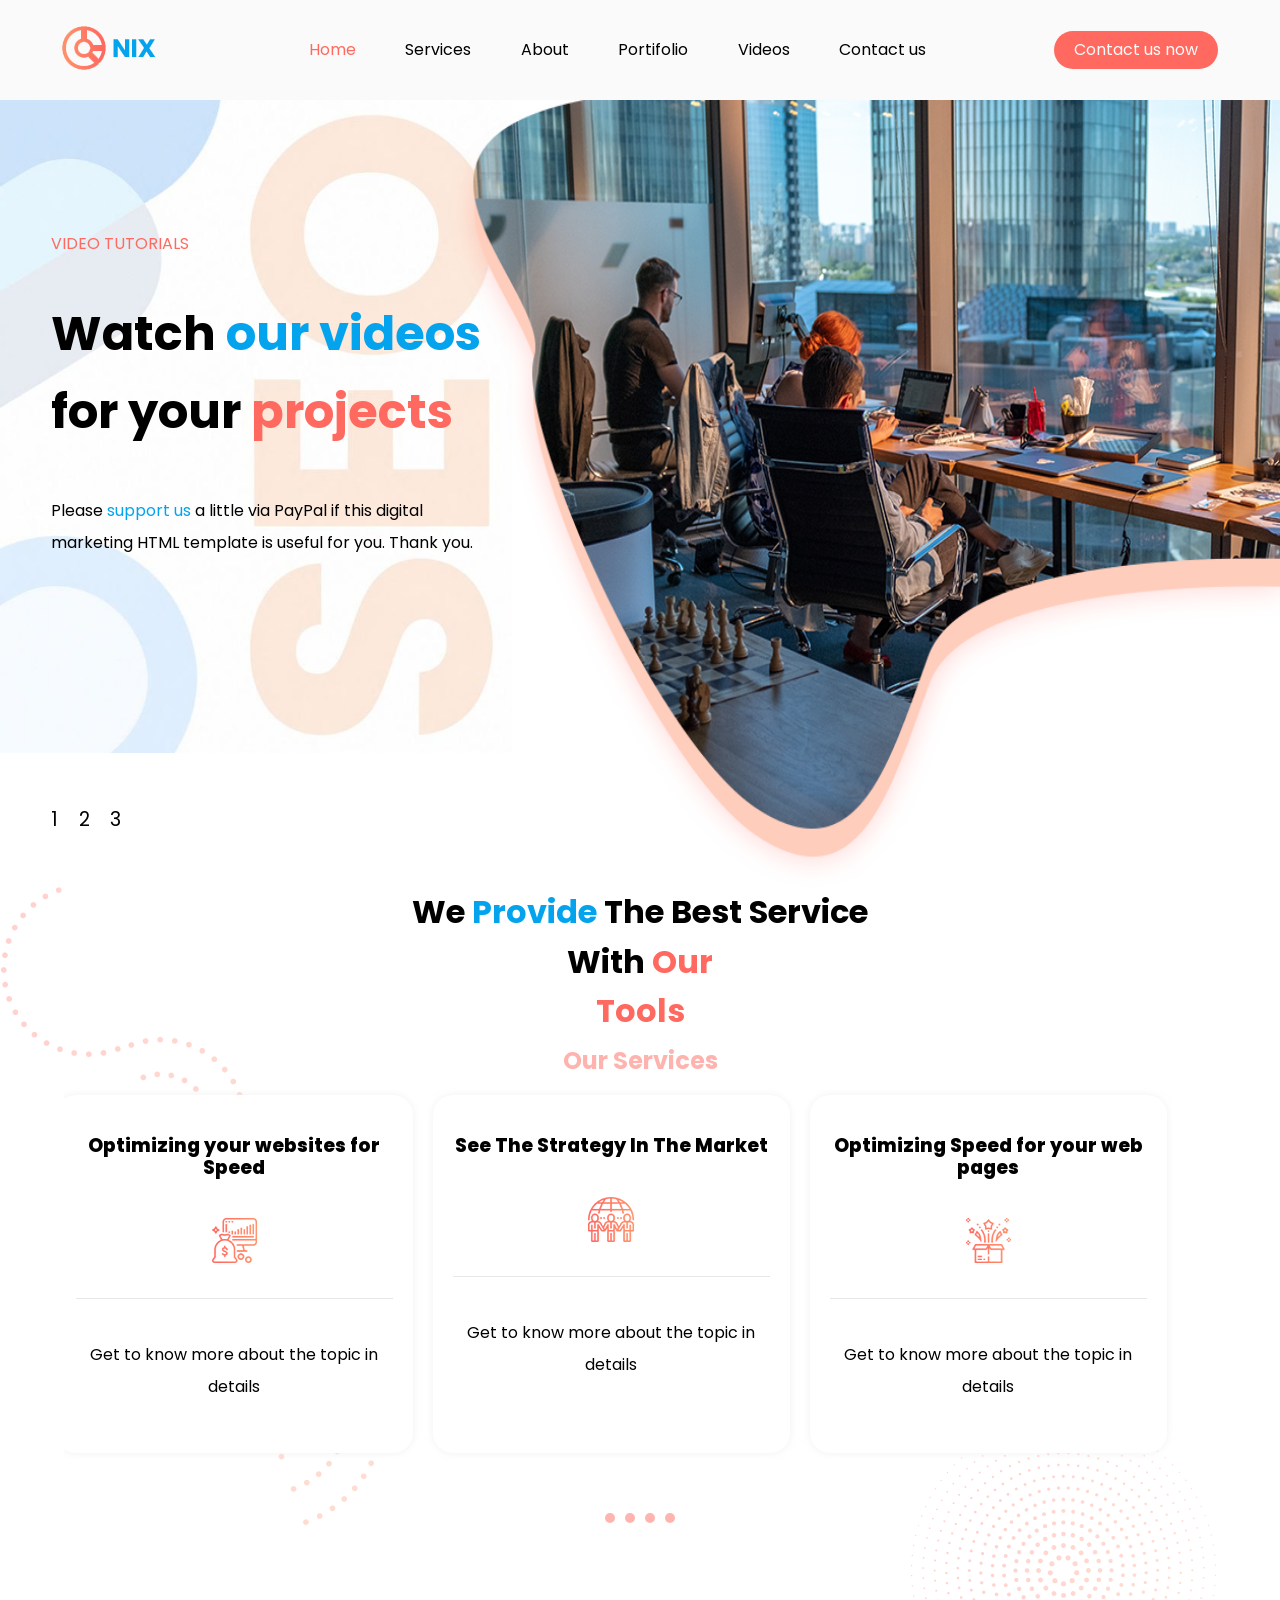
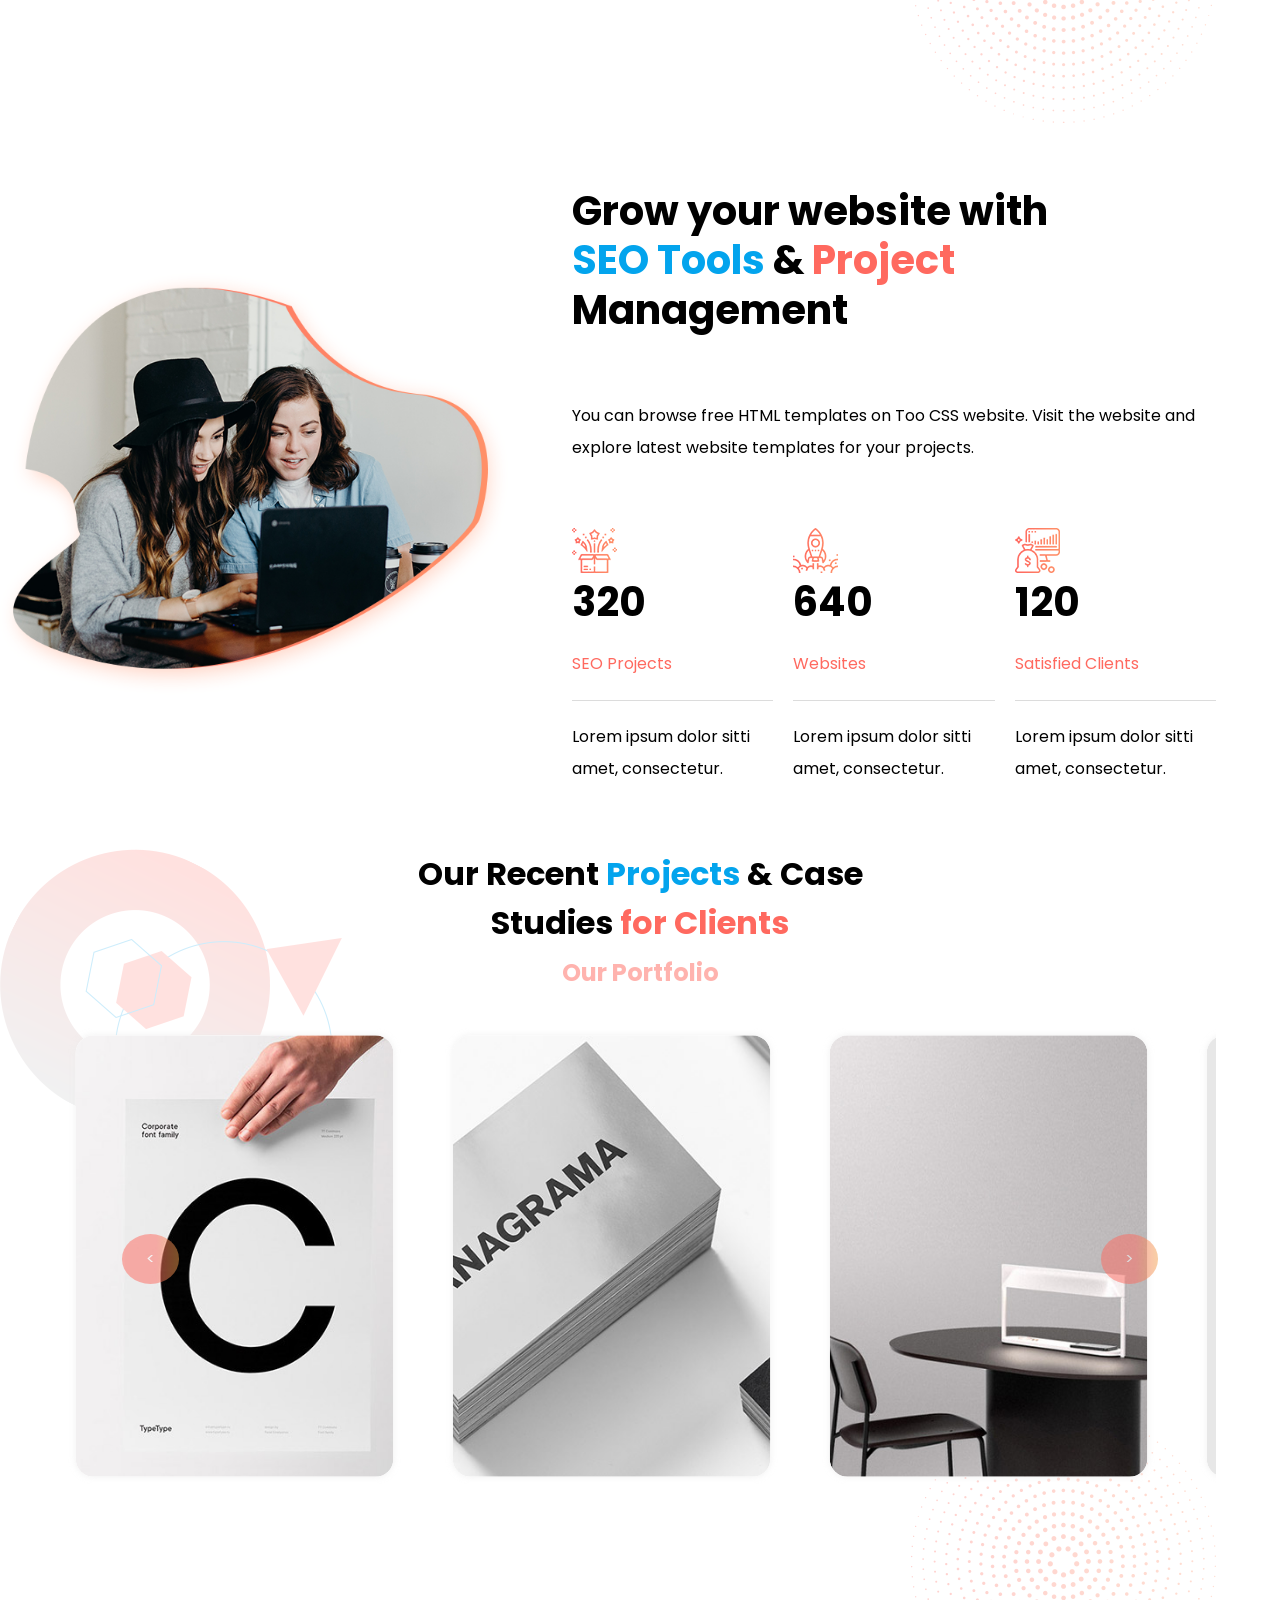
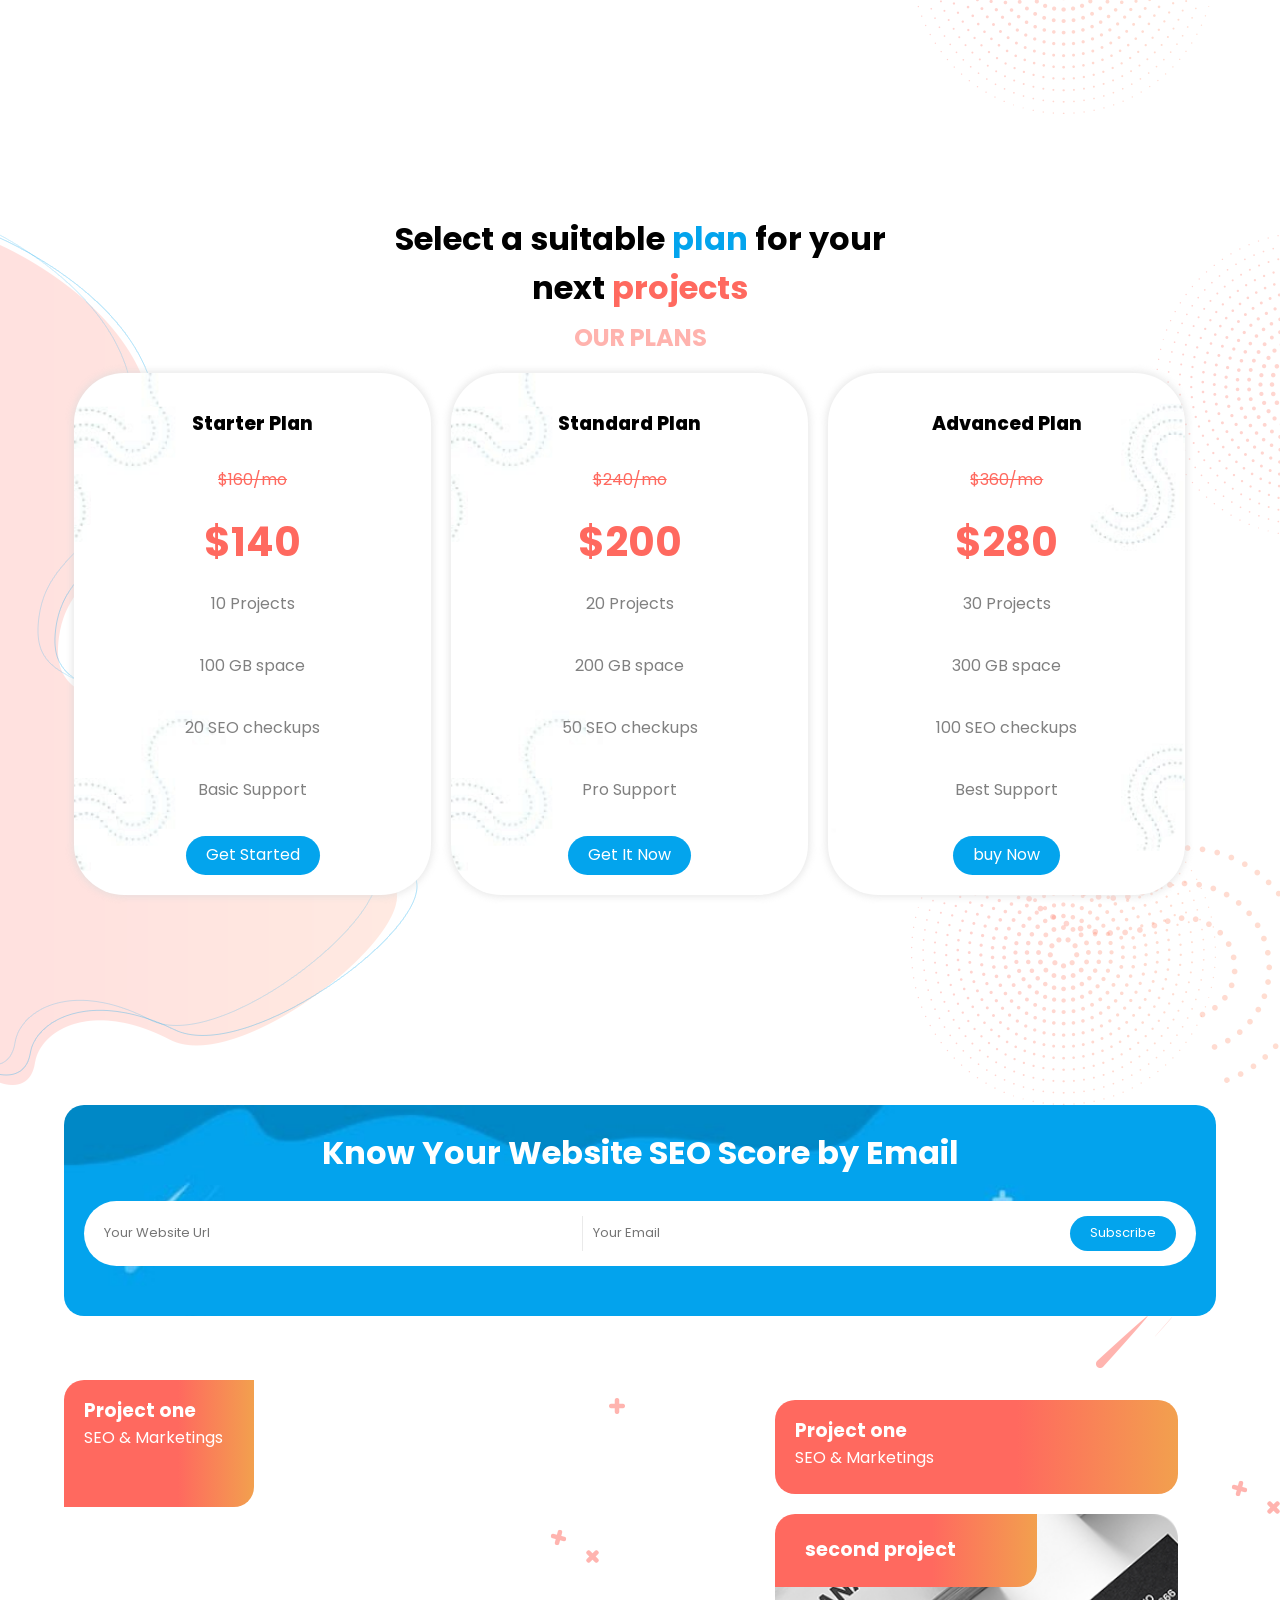
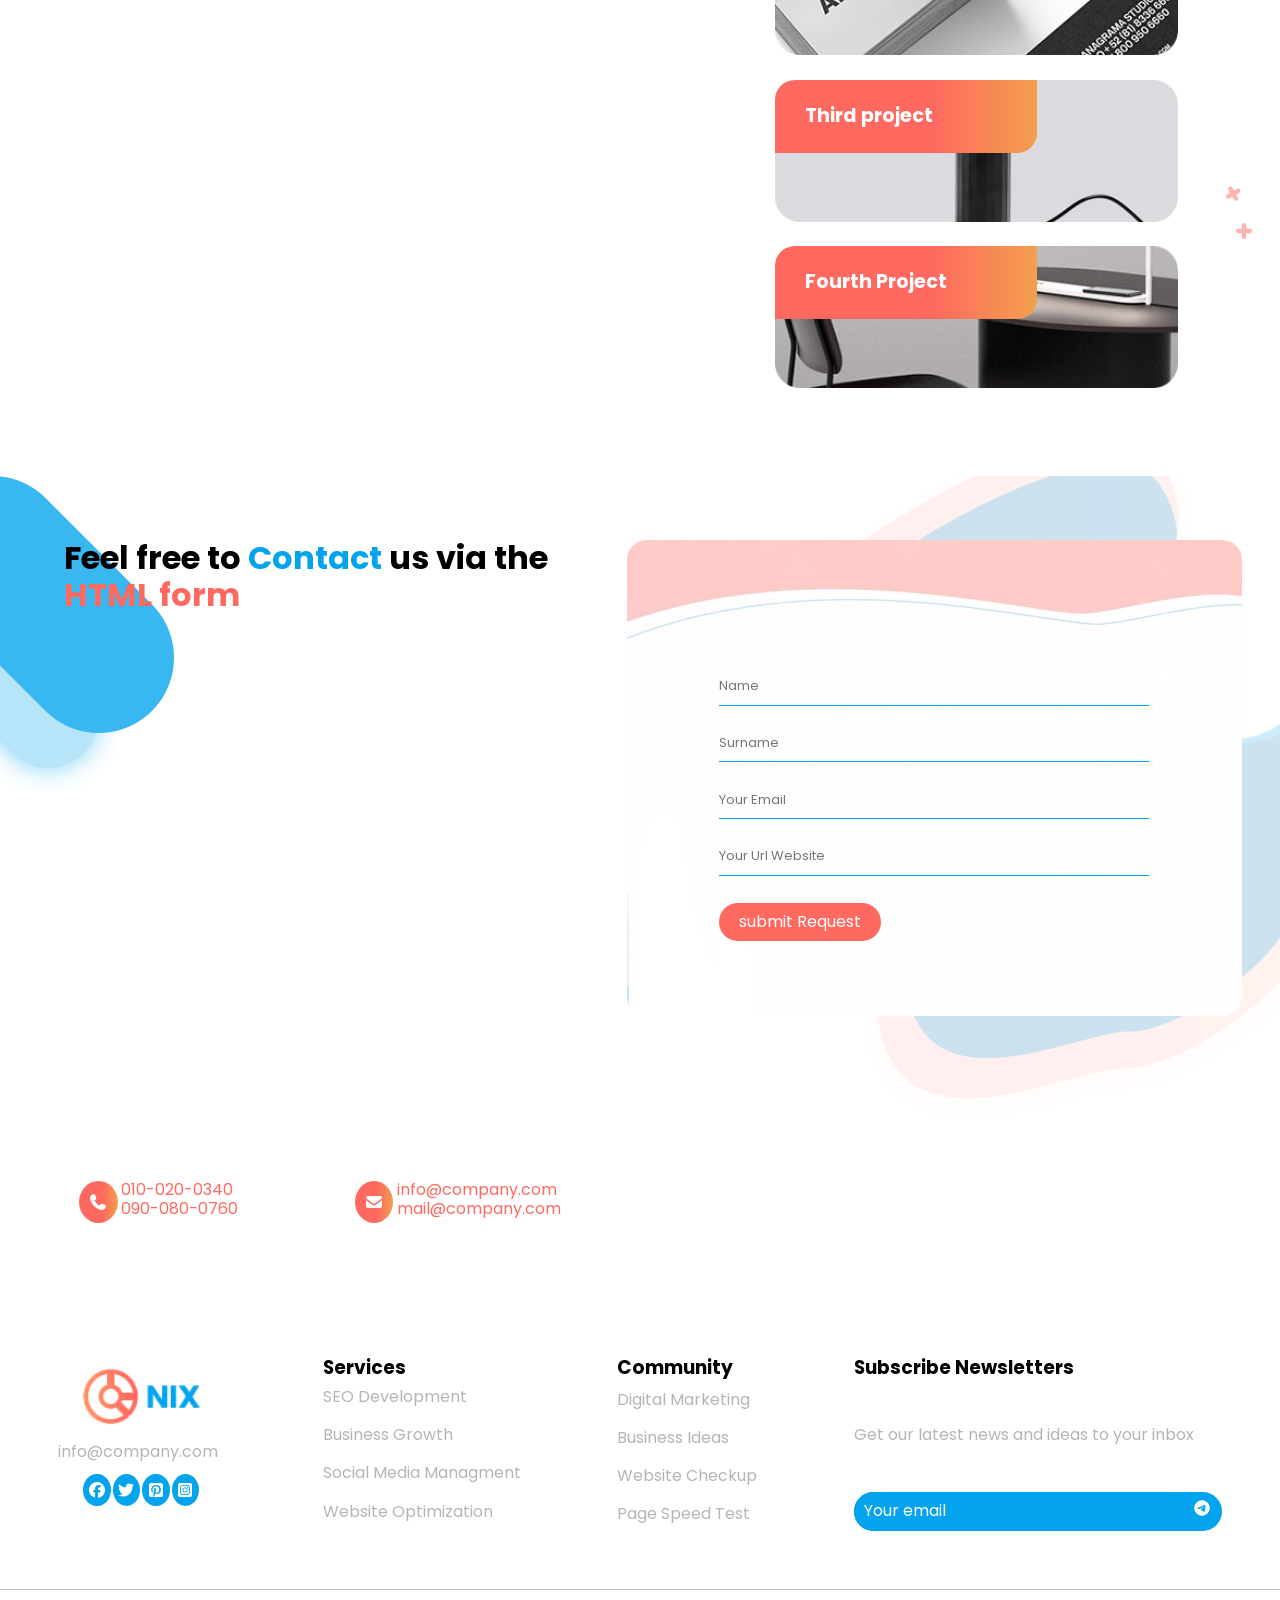
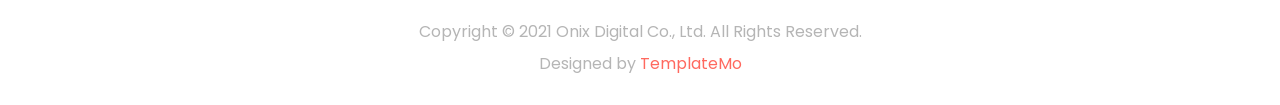
==== index.html @ 2d515f12 "first commit" ====
<!DOCTYPE html>
<html lang="en">

<head>
    <meta charset="UTF-8">
    <meta name="viewport" content="width=device-width, initial-scale=1.0">

    <link href="css/all.min.css" rel="stylesheet">
    <link href="css/normalize.css" rel="stylesheet">

    <link href="https://fonts.googleapis.com/css2?family=Alex+Brush&family=Archivo+Black&family=Cairo:wght@200..1000&family=Jomhuria&family=Open+Sans:ital,wght@0,300..800;1,300..800&family=Work+Sans:ital,wght@0,100..900;1,100..900&display=swap" rel="stylesheet">
    <link rel="preconnect" href="https://fonts.googleapis.com">
    <link rel="preconnect" href="https://fonts.gstatic.com" crossorigin>
    <link href="https://fonts.googleapis.com/css2?family=Poppins:wght@100;200;300;400;500;600;700;800;900&display=swap" rel="stylesheet">
    <link href="css/style.css" rel="stylesheet">
    <title>project NTI 1</title>
</head>

<body>
    <nav>
        <div class="logo"><img src="image/logo.png" alt=""></div>
        <div class="burger"><i class="fa-solid fa-list"></i></div>
        <ul>
            <li><a href="#Home">Home</a></li>
            <li><a href="#Services">Services</a></li>
            <li><a href="#About">About</a></li>
            <li><a href="#Portifolio">Portifolio</a></li>
            <li><a href="#Videos">Videos</a></li>
            <li><a href="#Contact-us">Contact us</a></li>
        </ul>

        <div class="button"><a href="#Contact-us">Contact us now</a></div>
    </nav>
    <HEADER id="Home">
        <div class="grid">
            <div class="slider">
                <div class="bg">
                    <div class="slides">
                        <div class="slide">
                            <p class="coloredmain">WELCOME TO ONIX DIGITAL</p>
                            <h2>
                                Build <span class="coloredsec">your website</span> the best in <span class="coloredmain">SEO?</span>
                            </h2>
                            <p>This is a professional looking HTML Bootstrap 5 website template brought to you by TemplateMo website</p>
                            <div class="flex">
                                <div class="button"> Manage Us now</div>
                                <div class="telus">
                                    <div class="ic"><i class="fa fa-phone" aria-hidden="true"></i></div>010-020-3040
                                </div>
                            </div>

                        </div>
                        <div class="slide">
                            <p class="coloredmain">ONLINE MARKETING
                            </p>
                            <h2>Get the <span class="coloredsec">best ideas</span> for <span class="coloredmain">your
                                    website</span>
                            </h2>
                            <p>You are NOT allowed to redistribute this template ZIP file on any Free CSS collection websites. Contact us for more info. Thank you.</p>
                            <div class="flex">
                                <div class="button"> Our Services</div>
                                <div class="telus">
                                    <div class="ic"><i class="fa fa-phone" aria-hidden="true"></i></div>090-080-0760
                                </div>
                            </div>
                        </div>
                        <div class="slide">
                            <p class="coloredmain">VIDEO TUTORIALS</p>
                            <h2>Watch <span class="coloredsec"> our videos</span> for your <span class="coloredmain">projects</span> </h2>
                            <p>Please <span class="coloredsec">support us</span> a little via PayPal if this digital marketing HTML template is useful for you. Thank you.</p>
                        </div>
                        <div class="flex">
                            <div class="button"> Watch Video</div>
                            <div class="telus">
                                <div class="ic"><i class="fa fa-phone" aria-hidden="true"></i></div>090-080-0760
                            </div>
                        </div>
                    </div>
                </div>
                <div id="one23" class="flex">
                    <p id="first">1</p>
                    <p id="sec">2</p>
                    <p id="third">3</p>
                </div>



            </div>
            <div class="rightlanding"><img src="image/banner-right-image.png" alt=""></div>
        </div>
    </HEADER>
    <section id="Services">
        <div class="text">
            <h2>We <span class="coloredsec">Provide</span> The Best Service With <span class="coloredmain">Our
                    <br>Tools</span></h2>
            <div class="opacity">Our Services</div>
        </div>

        <div class="cards">
            <div class="slider2">
                <div class="card">
                    <h3>Content Ideas for your next project </h3>
                    <div class="imgg"><img src="image/service-icon-01.png" alt=""></div>
                    <p>Feel free to use this template for your business</p>
                </div>
                <div class="card">
                    <h3>Discover the digital marketing trend </h3>
                    <div class="imgg"><img src="image/service-icon-02.png" alt=""></div>
                    <p>Get to know more about the topic in details</p>
                </div>
                <div class="card">
                    <h3>Learn More about our Guidelines </h3>
                    <div class="imgg"><img src="image/service-icon-03.png" alt=""></div>
                    <p>Feel free to use this template for your business</p>
                </div>
                <div class="card">
                    <h3>Develop The Best Strategy for Business </h3>
                    <div class="imgg"><img src="image/service-icon-04.png" alt=""></div>
                    <p>Get to know more about the topic in details</p>
                </div>
                <div class="card">
                    <h3>UI / UX Design and Development </h3>
                    <div class="imgg"><img src="image/service-icon-01.png" alt=""></div>
                    <p>Get to know more about the topic in details</p>
                </div>
                <div class="card">
                    <h3>Discover & Explore our SEO Tips </h3>
                    <div class="imgg"><img src="image/service-icon-02.png" alt=""></div>
                    <p>Feel free to use this template for your business</p>
                </div>
                <div class="card">
                    <h3>Optimizing your websites for Speed </h3>
                    <div class="imgg"><img src="image/service-icon-03.png" alt=""></div>
                    <p>Get to know more about the topic in details</p>
                </div>
                <div class="card">
                    <h3>See The Strategy In The Market </h3>
                    <div class="imgg"><img src="image/service-icon-04.png" alt=""></div>
                    <p>Get to know more about the topic in details</p>
                </div>
                <div class="card">
                    <h3>Optimizing Speed for your web pages </h3>
                    <div class="imgg"><img src="image/service-icon-01.png" alt=""></div>
                    <p>Get to know more about the topic in details</p>
                </div>
            </div>
            <div class="dots">
                <div class="dot"></div>
                <div class="dot"></div>
                <div class="dot"></div>
                <div class="dot"></div>
            </div>
        </div>
    </section>
    <div class="About" id="About">
        <div class="imge"><img src="image/about-left-image.png" alt="notsupported"></div>
        <div class="content">
            <h2>Grow your website with <br>
                <ourspan class="coloredsec">SEO Tools</ourspan> & <span class="coloredmain">Project</span> Management
            </h2>
            <p>You can browse free HTML templates on Too CSS website. Visit the website and explore latest website templates for your projects.</p>
            <div class="flex">
                <div>
                    <img src="image/service-icon-01.png" alt="">
                    <h2>320</h2>
                    <div class="coloredmain">
                        <p>SEO Projects</p>
                    </div>
                    <p>Lorem ipsum dolor sitti amet, consectetur.</p>
                </div>
                <div>
                    <img src="image/service-icon-02.png" alt="">
                    <h2>640
                    </h2>
                    <div class="coloredmain">
                        <p>Websites</p>
                    </div>
                    <p>Lorem ipsum dolor sitti amet, consectetur.</p>
                </div>
                <div>
                    <img src="image/service-icon-03.png" alt="">
                    <h2>120</h2>
                    <div class="coloredmain">
                        <p>Satisfied Clients</p>
                    </div>
                    <p>Lorem ipsum dolor sitti amet, consectetur.</p>
                </div>
            </div>
        </div>
    </div>
    <div class="Portifolio" id="Portifolio">
        <div class="text">
            <h2> Our Recent <span class="coloredsec">Projects</span> & Case Studies <span class="coloredmain"> for
                    Clients</span></h2>
            <div class="opacity">
                Our Portfolio</div>
        </div>
        <div class="cards">
            <div class="slider2">
                <div class="card"><img src="image/portfolio-01.jpg" alt="">
                    <div class="hidden">
                        <h3>First Project</h3>
                        <p>Plot Pistining</p>

                    </div>
                </div>
                <div class="card"><img src="image/portfolio-02.jpg" alt="">
                    <div class="hidden">
                        <h3> Second Project</h3>
                        <p>SEO & Marketing</p>
                    </div>
                </div>
                <div class="card"><img src="image/portfolio-03.jpg" alt="">
                    <div class="hidden">
                        <h3> Third Project </h3>
                        <p>Space Dynamic SEO</p>
                    </div>
                </div>
                <div class="card"><img src="image/portfolio-04.jpg" alt="">
                    <div class="hidden">
                        <h3>Fourth Project </h3>
                        <P>Website Marketing</P>
                    </div>
                </div>
                <div class="card"><img src="image/portfolio-01.jpg" alt="">
                    <div class="hidden">
                        <h3> Fifth Project</h3>
                        <p>Digital Assests</p>
                    </div>
                </div>
                <div class="card"><img src="image/portfolio-02.jpg" alt="">
                    <div class="hidden">
                        <h3> 6th Project</h3>
                        <p>SEO & Marketing</p>
                    </div>
                </div>
                <div class="card"><img src="image/portfolio-03.jpg" alt="">
                    <div class="hidden">
                        <h3>7th Project</h3>
                        <p>SEO & Marketings</p>
                    </div>
                </div>
                <div class="card"><img src="image/portfolio-04.jpg" alt="">
                    <div class="hidden">
                        <h3>8th Project</h3>
                        <p>SEO & Marketings</p>
                    </div>
                </div>
                <div class="card"><img src="image/portfolio-01.jpg" alt="">
                    <div class="hidden">
                        <h3>9th Project</h3>
                        <p>SEO & Marketings</p>
                    </div>
                </div>
                <div class="card"><img src="image/portfolio-02.jpg" alt="">
                    <div class="hidden">
                        <h3> Project Ten</h3>
                        <p>SEO & Marketings</p>
                    </div>
                </div>
                <div class="card"><img src="image/portfolio-03.jpg" alt="">
                    <div class="hidden">
                        <h3> Project Eleven</h3>
                        <p>SEO & Marketings</p>
                    </div>
                </div>
                <div class="card"><img src="image/portfolio-04.jpg" alt="">
                    <div class="hidden">
                        <h3>12th Project</h3>
                        <p>SEO & Marketings</p>
                    </div>
                </div>
            </div>
            <div class="arrowl">&gt;</div>
            <div class="arrowr">&lt;</div>
        </div>
        <div class="dots">
            <div class="dot"></div>
            <div class="dot"></div>
            <div class="dot"></div>
            <div class="dot"></div>
        </div>
    </div>
    <div class="table">
        <div class="text">
            <h2>Select a suitable <span class="coloredsec">plan</span> for your next <span class="coloredmain">projects</span> </h2>
            <div class="opacity">OUR PLANS</div>
        </div>
        <div class="cards">
            <div class="card" id="card1">
                <h3>Starter Plan</h3>
                <div class="price">
                    <p class="coloredmain ">$160/mo</p>
                </div>
                <div class="newp">
                    <p class="coloredmain">$140</p>
                </div>
                <p>10 Projects </p>
                <p> 100 GB space</p>
                <p>20 SEO checkups</p>
                <p>Basic Support</p>
                <div class="button ">Get Started</div>
            </div>
            <div class="card" id="card2">
                <h3>Standard Plan</h3>
                <div class="price ">
                    <p class="coloredmain">$240/mo</p>
                </div>
                <div class="newp" class="coloredmain">
                    <p class="coloredmain">$200</p>
                </div>
                <p>20 Projects </p>
                <p>200 GB space </p>
                <p> 50 SEO checkups</p>
                <p>Pro Support</p>
                <div class="button"> Get It Now</div>
            </div>
            <div class="card" id="C3">
                <h3>Advanced Plan</h3>
                <div class="price">
                    <p class="coloredmain">$360/mo</p>
                </div>
                <div class="newp">
                    <p class="coloredmain">$280</p>
                </div>
                <p>30 Projects</p>
                <p>300 GB space</p>
                <p>100 SEO checkups</p>
                <p>Best Support</p>
                <div class=" button ">
                    buy Now
                </div>
            </div>
        </div>

    </div>
    <div class="emailsec">
        <h2>Know Your Website SEO Score by Email</h2>
        <div class="inputs">
            <input type="url" placeholder="Your Website Url"> <input type="email" placeholder="Your Email"><input class="button" type="submit" value="Subscribe">
        </div>

    </div>

    <div id="Videos">
        <div class="iframecont"> <iframe src="https://www.youtube.com/embed/BTICpPmf1yA" title="YouTube video player" frameborder="0" allow="accelerometer; autoplay; clipboard-write; encrypted-media; gyroscope; picture-in-picture; web-share" allowfullscreen>
            </iframe>
            <div class="hidden">
                <h3> Project one</h3>
                <p>SEO & Marketings</p>
            </div>
        </div>
        <div>
            <div class="project">
                <div class="hidden2">
                    <h3> Project one</h3>
                    <p>SEO & Marketings</p>
                </div>
            </div>
            <div class="project"><img src="image/video-thumb-02.png" alt=""></div>
            <div class="project"><img src="image/video-thumb-03.png" alt=""></div>
            <div class="project"><img src="image/video-thumb-04.png" alt=""></div>

        </div>
    </div>
    <div id="Contact-us">


        <div class="grid">
            <div class="map">
                <h2>Feel free to <span class="coloredsec">Contact</span> us via the <span class="coloredmain">HTML
                        form</span></h2><iframe src="https://www.google.com/maps/embed?pb=!1m18!..." style="border:0;" allowfullscreen="" loading="lazy" referrerpolicy="no-referrer-when-downgrade">
                </iframe>

            </div>
            <form action="index.html" method="post">
                <div><input type="text" placeholder="Name" name="Name" required></div>
                <div><input type="text" placeholder="Surname" name="SurName" required></div>
                <div><input type="email" placeholder="Your Email" name="email" required></div>
                <div><input type="url" placeholder="Your Url Website" name="urlweb" required></div>
                <div class="button">submit Request</div>
            </form>
        </div>
        <div class="info">

            <div>

                <div class="ic"><i class="fa fa-phone" aria-hidden="true"></i>
                </div> 010-020-0340 <br> 090-080-0760
            </div>
            <div>
                <div class="ic"><i class="fa-solid fa-envelope"></i></i>
                </div> info@company.com <br> mail@company.com

            </div>

        </div>
    </div>
    <footer>
        <div class="flex">
            <div>
                <img src="image/logo.png" alt="">
                <p>info@company.com</p>
                <div class="flex icon">
                    <i class="fa-brands fa-facebook icb"></i>
                    <i class="fa-brands fa-twitter icb"></i><i class="fa-brands fa-square-pinterest icb"></i>
                    <i class="fa-brands fa-square-instagram icb "></i></div>
            </div>
            <div>
                <h3>Services</h3>
                <a href="#">SEO Development  </a>
                <a href="#">Business Growth</a>
                <a href="#">Social Media Managment</a>
                <a href="#">Website Optimization</a>
            </div>
            <div>
                <h3>
                    Community
                </h3> <a href="#">Digital Marketing </a>
                <a href="#">Business Ideas</a>
                <a href="#">Website Checkup</a>
                <a href="#">Page Speed Test</a>
            </div>
            <div>
                <h3>Subscribe Newsletters
                </h3> <a href="#"> Get our latest news and ideas to your inbox  </a>
                <form action=""><input type="email" name="email" placeholder="Your email"> <i class="fa-brands fa-telegram icb"></i></form>
            </div>
        </div>
        <div class="copyrights">
            <p>Copyright © 2021 Onix Digital Co., Ltd. All Rights Reserved. <br> Designed by <span class="coloredmain">TemplateMo</span> </p>
        </div>
    </footer>
</body>

</html>
---- css/style.css ----
* {
     box-sizing: border-box;
     padding: 0;
     margin: 0;
 }
 
 body {
     list-style-type: none;
     font-family: "Poppins", sans-serif
 }
 
 a {
     text-decoration: none;
 }
 
 p {
     line-height: 2rem;
 }
 
 :root {
     --main-color: #FF695F;
     --seccolor: #03A4ED;
 }
 
 nav {
     position: sticky;
     top: 0;
     justify-content: space-around;
     padding: 10px;
     height: 100px;
     background-color: #FAFAFA;
     z-index: 1000;
 }
 
 nav ul {
     justify-content: space-between;
     width: 49%;
     list-style: none;
     margin: 0 2% 0 4%;
 }
 
 nav ul,
 nav {
     display: flex;
     align-items: center;
 }
 
 nav ul li a {
     color: black;
     transition-duration: .3s;
 }
 
 nav ul li:first-child a {
     color: var(--main-color);
 }
 
 nav ul li a:hover {
     color: var(--main-color);
 }
 
 .button {
     color: white;
     border-radius: 23px;
     padding: 10px 20px;
     background-color: var(--main-color);
     transition-duration: .4s;
 }
 
 nav .button a {
     color: #FAFAFA;
 }
 
 nav .button:hover {
     background-color: var(--seccolor);
 }
 
 nav .burger {
     display: none;
 }
 /* end of nav */
 /* starting of head */
 
 header .flex,
 .slide .telus,
 .ic {
     display: flex;
     justify-content: space-between;
 }
 
 header .grid {
     display: grid;
     grid-template-columns: 35% 65%;
 }
 
 .slide .telus,
 .ic {
     align-items: center;
 }
 
 header .grid .rightlanding img {
     left: 0;
     width: 100%;
     height: 100%;
 }
 
 .coloredmain {
     color: var(--main-color);
 }
 
 .coloredsec {
     color: var(--seccolor);
 }
 
 .slider {
     overflow: hidden;
     width: 40vw;
 }
 
 .slider .bg {
     background-image: url("../image/photo_2026-07-16_01-06-18.jpg");
     background-size: cover;
     background-position: center;
 }
 
 .slider .slides {
     animation: slider-right 10s linear 1s infinite forwards;
     display: flex;
 }
 
 .slider .slide {
     min-width: 40vw;
     padding: 25% 5% 0% 10%;
 }
 
 .slider .slide p {
     margin-bottom: 8%;
 }
 
 .slider .slide h2 {
     font-size: 3.0rem;
     line-height: 4.9rem;
     margin-bottom: 10%;
 }
 
 .slider .slide .button {
     background-color: var(--seccolor);
     padding: 15px 17px;
 }
 
 .slider .slide .button:hover {
     background-color: var(--main-color);
     cursor: pointer;
 }
 
 .ic {
     border-radius: 50%;
     background: linear-gradient( to right, var(--main-color)60%, rgb(242, 160, 78));
     margin-right: 2%;
     width: 42px;
     height: 42px;
     color: white;
     justify-content: center;
 }
 
 .slide .telus {
     white-space: nowrap;
     color: var(--main-color);
 }
 
 .slide .telus:hover {
     cursor: pointer;
 }
 
 @keyframes slider-right {
     0%,
     30% {
         transform: translateX(0vw);
     }
     31%,
     70% {
         transform: translateX(-40vw);
     }
     71%,
     100% {
         transform: translateX(-80vw);
     }
 }
 
 .slider #one23 {
     justify-content: start;
     margin: 10%;
 }
 
 .slider #one23 p {
     margin-right: 5%;
     animation: one 10s linear 0s infinite forwards;
     font-size: larger;
 }
 
 .slider #one23 #sec {
     animation: sec 10s linear 0s infinite forwards;
 }
 
 .slider #one23 #third {
     margin-right: 5%;
     animation: third 10s linear 0s infinite forwards;
 }
 
 @keyframes one {
     0%,
     30% {
         text-decoration: var(--main-color) solid 1px underline;
         color: var(--main-color);
     }
     31% {
         text-decoration: none;
         color: black;
     }
 }
 
 @keyframes sec {
     32%,
     69% {
         text-decoration: var(--main-color) solid 1px underline;
         color: var(--main-color);
     }
     70% {
         text-decoration: none;
         color: black;
     }
 }
 
 @keyframes third {
     71%,
     99% {
         text-decoration: var(--main-color) solid 1px underline;
         color: var(--main-color);
     }
     100% {
         text-decoration: none;
         color: black;
     }
 }
 /* start of section */
 
 section,
 .Portifolio,
 .table {
     display: flex;
     align-items: center;
     flex-direction: column;
     z-index: -1;
     text-align: center;
 }
 
 section {
     background-position: 0 0;
     background-repeat: no-repeat;
     background-image: url("../image/services-left-dec.png");
 }
 /* in all sections text (h) */
 
 .text {
     width: 40%;
     line-height: 3.1rem;
     text-align: center;
 }
 
 h2 {
     font-size: 2rem;
 }
 
 .opacity {
     opacity: .5;
     color: var(--main-color);
     font-size: x-large;
     font-weight: bold;
 }
 
 .cards {
     width: 90%;
     overflow-x: hidden;
     padding-bottom: 200px;
     background-image: url("../image/services-right-dec.png");
     background-position: 100% 100%;
     background-repeat: no-repeat;
 }
 
 .cards .slider2 {
     animation: slider2-right 20s linear 1s infinite forwards;
     display: flex;
 }
 
 @keyframes slider2-right {
     0%,
     10% {
         transform: translateX(-33%);
     }
     12%,
     30% {
         transform: translateX(-66%);
     }
     31%,
     50% {
         transform: translateX(-99%);
     }
     53%,
     70% {
         transform: translateX(-132%);
     }
     73%,
     80% {
         transform: translateX(-165%);
     }
     83%,
     100% {
         transform: translateX(-198%);
     }
 }
 
 .cards .card {
     padding: 20px;
     margin: 10px;
     text-align: center;
     box-shadow: 0 0 7px .3px rgba(236, 236, 236, 0.692);
     min-width: 31%;
     border-radius: 20px;
     background-color: #ffffff;
 }
 
 .cards .card h3 {
     margin: 20px 0;
     font-weight: 800;
 }
 
 .cards .card .imgg {
     margin: 40px 0;
     border-bottom: 1px solid rgba(220, 220, 220, 0.692);
     padding-bottom: 30px;
 }
 
 .cards .card p {
     margin: 30px 0;
 }
 
 .cards .dots .dot {
     width: 10px;
     height: 10px;
     border-radius: 50%;
     background-color: var(--main-color);
     margin: 0 5px;
     opacity: .5;
 }
 
 .cards .dots {
     display: flex;
     justify-content: center;
     margin-top: 50px;
 }
 /* start of About */
 
 .About {
     display: flex;
     align-items: center;
 }
 
 .About .imge img {
     width: 100%;
 }
 
 .About .content {
     width: 75%;
     padding: 5%;
 }
 
 .About .content h2 {
     line-height: 3.1rem;
     margin-bottom: 10%;
     font-size: 2.5rem;
 }
 
 .About .flex {
     display: flex;
     margin-top: 10%;
     justify-content: space-between;
     gap: 20px;
 }
 
 .About h2+.coloredmain {
     border-bottom: 1px gainsboro solid;
     margin-bottom: 10%;
     padding-bottom: 10%;
 }
 /* starting of Portrifolio */
 
 .Portifolio {
     background: url("../image/portfolio-left-dec\ \(1\).png");
     background-position: top left;
     background-repeat: no-repeat;
 }
 
 .Portifolio img {
     border-radius: inherit;
     height: 100%;
     width: 100%;
 }
 
 .Portifolio .card {
     position: relative;
     padding: 0;
     transform: scale(.89);
     overflow: hidden;
 }
 
 .Portifolio .card .hidden {
     background: linear-gradient( to right, var(--main-color)60%, rgb(242, 160, 78));
     width: 80%;
     height: 40%;
     color: white;
     position: absolute;
     align-content: end;
     left: 10%;
     bottom: -50%;
     border-radius: 20px 0 20px 0;
     transition-duration: .5s;
 }
 
 .Portifolio .card:hover .hidden {
     bottom: 5%;
     cursor: pointer;
 }
 
 .Portifolio .cards {
     margin-bottom: 100px;
     position: relative;
     min-height: 500px;
 }
 
 .Portifolio .cards .arrowl,
 .Portifolio .cards .arrowr {
     width: 5%;
     height: 7%;
     position: absolute;
     top: 33%;
     border-radius: 50%;
     background: linear-gradient( to right, var(--main-color)60%, rgb(242, 160, 78));
     color: #ffffff;
     z-index: 10;
     align-content: center;
     opacity: .5;
     transition-duration: .4s;
 }
 
 .Portifolio .cards .arrowl {
     right: 5%;
 }
 
 .Portifolio .cards .arrowr {
     left: 5%;
 }
 
 .Portifolio .cards .arrowr:hover,
 .Portifolio .cards .arrowl:hover {
     opacity: 1;
     cursor: pointer;
 }
 /* end of portifolio */
 /* start of table */
 
 .table {
     background-image: url("../image/tables-left-dec\ \(2\).png"), url("../image/tables-right-dec.png");
     background-position: left, right;
     background-repeat: no-repeat;
 }
 
 .table .cards {
     display: flex;
 }
 
 .table .cards .card {
     border-radius: 50px;
     box-shadow: 0 0 7px 2px rgba(220, 220, 220, 0.622);
 }
 
 .table .cards #card1,
 .table .cards #card2 {
     background-image: url("../image/cardbg2.jpg");
     background-repeat: no-repeat;
     background-size: cover;
 }
 
 #C3 {
     background-image: url("../image/cardbg.jpg");
     background-size: 100%;
     background-repeat: no-repeat;
 }
 
 .table .price {
     text-decoration: line-through 1px solid var(--main-color);
 }
 
 .table .newp {
     font-size: 2.5rem;
     font-weight: bolder;
 }
 
 .table .cards .card>p {
     color: gray;
 }
 
 .table .cards .button {
     background-color: var(--seccolor);
     width: fit-content;
     margin: auto;
 }
 
 .table .cards .button:hover {
     background-color: var(--main-color);
     cursor: pointer;
 }
 /* end of email sec */
 /* starting of emailsec */
 
 .emailsec {
     background-image: url("../image/emailsecbg.jpg");
     background-size: cover;
     background-repeat: no-repeat;
     width: 90%;
     margin: auto;
     text-align: center;
     color: white;
     border-radius: 20px;
     padding: 20px;
 }
 
 .emailsec h2 {
     margin: 10PX 0;
 }
 
 .emailsec .inputs {
     margin: 30px 0;
     background-color: white;
     border-radius: 40px;
     display: flex;
     justify-content: space-between;
     padding: 15px 20px;
     font-size: small;
 }
 
 .emailsec .inputs input:first-child,
 .emailsec .inputs input:nth-child(2) {
     outline: none;
     border: none;
     background-color: transparent;
 }
 
 .emailsec .inputs input:nth-child(2) {
     border-left: 1px rgba(220, 220, 220, 0.589) solid;
     padding-left: 10px;
 }
 
 .emailsec .inputs .button {
     background-color: var(--seccolor);
     outline: none;
     border: none;
 }
 
 .emailsec .inputs .button:hover {
     background-color: var(--main-color);
     cursor: pointer;
 }
 /* start of video */
 
 #Videos {
     display: grid;
     grid-template-columns: 55% 35%;
     column-gap: 5%;
     padding: 5%;
     background-image: url("../image/videos-right-dec.png");
     background-repeat: no-repeat;
     background-position: right top;
 }
 
 #Videos .iframecont {
     position: relative;
 }
 
 #Videos .hidden {
     min-width: fit-content;
 }
 
 #Videos .hidden,
 .hidden2 {
     background: linear-gradient( to right, var(--main-color)60%, rgb(242, 160, 78));
     color: white;
     padding: 20px;
     border-radius: 20px;
     white-space: nowrap;
 }
 
 #Videos img {
     width: 100%;
 }
 
 #Videos .project {
     width: 100%;
     margin: 20px;
     position: relative;
 }
 
 #Videos .project:not(:first-child)::after {
     position: absolute;
     left: 0%;
     top: 0%;
     width: 50%;
     height: 50%;
     border-radius: 20px 0 20px 0;
     background: linear-gradient( to right, var(--main-color)60%, rgb(242, 160, 78));
     color: white;
     padding: 0 30px;
     content: "second project";
     white-space: nowrap;
     font-size: 1.5vw;
     font-weight: bold;
     align-content: center;
 }
 
 #Videos .project:nth-child(3)::after {
     content: "Third project";
 }
 
 #Videos .project:last-child::after {
     content: "Fourth Project";
 }
 
 #Videos .hidden {
     position: absolute;
     left: 0%;
     top: 0%;
     width: 30%;
     height: 20%;
     border-radius: 20px 0 20px 0;
 }
 
 #Videos iframe {
     border-radius: 20px 0 20px 0;
     width: 100%;
     height: 100%;
 }
 
 #Videos iframe+div {
     display: flex;
     flex-direction: column;
 }
 /* starting of contact-us */
 
 #Contact-us {
     background-image: url(../image/contact-left-dec.png), url(../image/contact-dec.png);
     background-repeat: no-repeat;
     background-position: left top, bottom right;
     background-repeat: no-repeat;
     margin-bottom: 15%;
     grid-template-rows: 90% 20%;
     row-gap: 100px;
     display: grid;
 }
 
 #Contact-us h2 {
     margin-bottom: 10%;
 }
 
 #Contact-us .grid {
     display: grid;
     grid-template-columns: 55% 60%;
     width: 90%;
     padding: 5%;
     height: fit-content;
 }
 
 #Contact-us .grid iframe {
     border-radius: 20px;
     height: 100%;
     width: 100%;
 }
 
 #Contact-us .grid form {
     border-radius: 20px;
     background-color: white;
     display: flex;
     justify-content: space-around;
     flex-direction: column;
     padding: 20% 15% 10%;
     background-image: url("../image/bgform.jpg");
     background-repeat: no-repeat;
     background-size: cover;
     height: 140%;
 }
 
 #Contact-us .grid form input {
     outline: none;
     border: none;
     background-color: transparent;
     font-size: small;
 }
 
 #Contact-us .grid form div:not(:last-child) {
     border-bottom: var(--seccolor) 1px solid;
     padding-bottom: 10px;
 }
 
 #Contact-us .grid form .button {
     width: fit-content;
 }
 
 footer .flex {
     display: flex;
     justify-content: space-between;
     color: var(--main-color);
     white-space: nowrap;
     margin-top: 20px;
 }
 
 #Contact-us .info {
     justify-content: start;
     display: flex;
     justify-content: space-around;
     color: var(--main-color);
     white-space: nowrap;
     width: 50%;
     padding: 20px;
 }
 
 #Contact-us .info>div,
 footer .flex {
     display: flex;
     margin: 0 20px;
 }
 /* starting of footer */
 
 footer img {
     transform: scale(.7);
 }
 
 footer h3 {
     color: black;
 }
 
 footer a {
     margin: 5% 0;
 }
 
 footer a:visited,
 footer a,
 footer .copyrights,
 footer p {
     color: #B5B5B5;
 }
 
 footer .flex>div {
     display: flex;
     flex-direction: column;
     justify-content: space-between;
 }
 
 footer .flex {
     margin-bottom: 20px;
     padding: 3%;
 }
 
 footer .copyrights {
     border-top: rgb(188, 188, 188) 1px solid;
     display: flex;
     align-items: center;
     justify-content: center;
     text-align: center;
     padding: 2% 0;
 }
 
 footer .icb {
     background-color: var(--seccolor);
     border-radius: 50%;
     margin-right: 2%;
     width: 32px;
     height: 32px;
     color: white;
     justify-content: center;
     align-items: center;
     display: flex;
     transition-duration: .4s;
 }
 
 footer .icb:hover {
     background-color: var(--main-color);
     cursor: pointer;
 }
 
 footer input {
     background-color: var(--seccolor);
     border-radius: 20px;
     outline: none;
     border: none;
     padding: 10px;
     caret-color: #FAFAFA;
 }
 
 footer form {
     background-color: var(--seccolor);
     border-radius: 20px;
     display: flex;
     justify-content: space-between;
 }
 
 footer input::placeholder {
     color: white;
 }
 
 @media(max-width:1181px) {
     footer {
         white-space: wrap;
         margin-top: 200px;
     }
     footer .icon {
         display: flex;
         flex-direction: row;
     }
     footer img {
         width: 100px;
     }
     footer>.flex {
         flex-direction: column;
     }
 }
 
 @media(max-width:767px) {
     .table .cards,
     .flex,
     .About {
         flex-direction: column;
     }
     header .grid img,
     .slide {
         transform: scaley(.56)scaleX(.8);
         top: 0;
     }
     .Services .card {
         width: 100%;
     }
     .emailsec {
         position: relative
     }
     .emailsec .button {
         position: absolute;
         bottom: 5%;
         left: 50%;
         transform: translateX(-50%);
     }
     nav,
     ul {
         display: flex;
         flex-direction: column;
     }
     .Portifolio .slider2 {
         min-height: 500px;
     }
     nav .burger {
         display: block;
     }
     nav ul {
         display: none;
     }
     nav .burger:hover+ul {
         display: block;
     }
     nav {
         display: flex;
         flex-direction: row;
     }
     .grid {
         grid-template-columns: 1fr!important;
     }
     .grid .slider .slide,
     .slider2,
     .slider {
         min-width: 100vw;
     }
     .slider2 .card {
         min-width: 90vw;
     }
     nav {
         position: relative;
     }
     ul {
         position: absolute;
         top: 100%;
         backdrop-filter: blur(10px);
         display: none;
         flex-direction: column;
         z-index: 5;
         box-shadow: 0 5px 15px rgb(0 0 0 / 20%);
         right: 10px;
         height: 70vh;
         min-width: 100vw;
         align-content: center;
         font-size: larger;
         font-weight: bold;
     }
     .burger:hover+ul {
         display: flex;
     }
     ul li {
         width: 100%;
         display: flex;
         justify-content: center;
         margin: 5% 0;
     }
     ul li a {
         display: block;
         padding: 12px 15px;
     }
     @keyframes slider-right {
         0%,
         30% {
             transform: translateX(0vw);
         }
         31%,
         70% {
             transform: translateX(-100vw);
         }
         71%,
         100% {
             transform: translateX(-100vw);
         }
     }
     @keyframes slider2-right {
         0%,
         10% {
             transform: translateX(0%);
         }
         12%,
         30% {
             transform: translateX(-96%);
         }
         31%,
         50% {
             transform: translateX(calc(-96%* 2));
         }
         53%,
         70% {
             transform: translateX(calc(-96%* 3));
         }
         73%,
         80% {
             transform: translateX(calc(-96%* 4));
         }
         83%,
         100% {
             transform: translateX(calc(-96%* 5));
         }
     }
     #Videos .hidden2 h3,
     #Videos .hidden2 p,
     #Videos .hidden p {
         font-size: small;
     }
     .Portifolio .arrowl,
     .arrowr {
         min-width: 30px;
     }
     #one23 {
         display: flex;
         flex-direction: row;
     }
 }
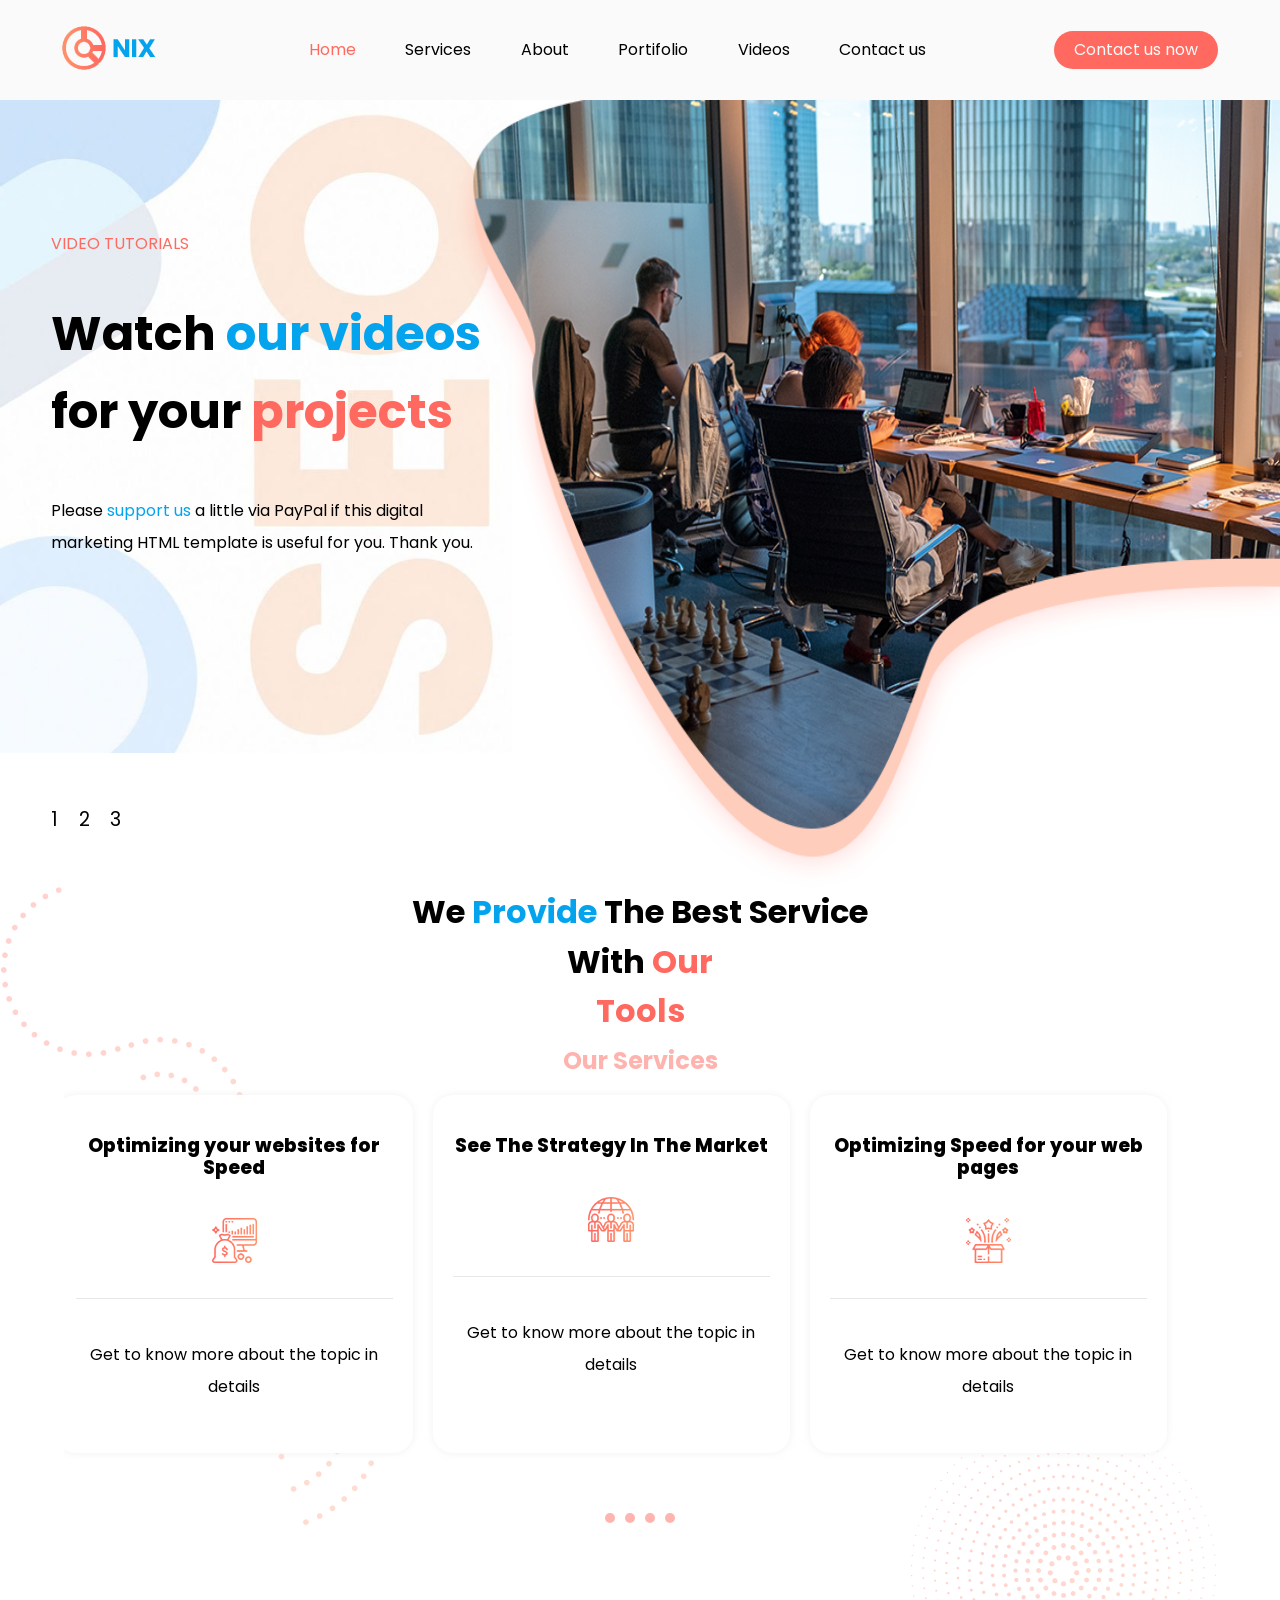
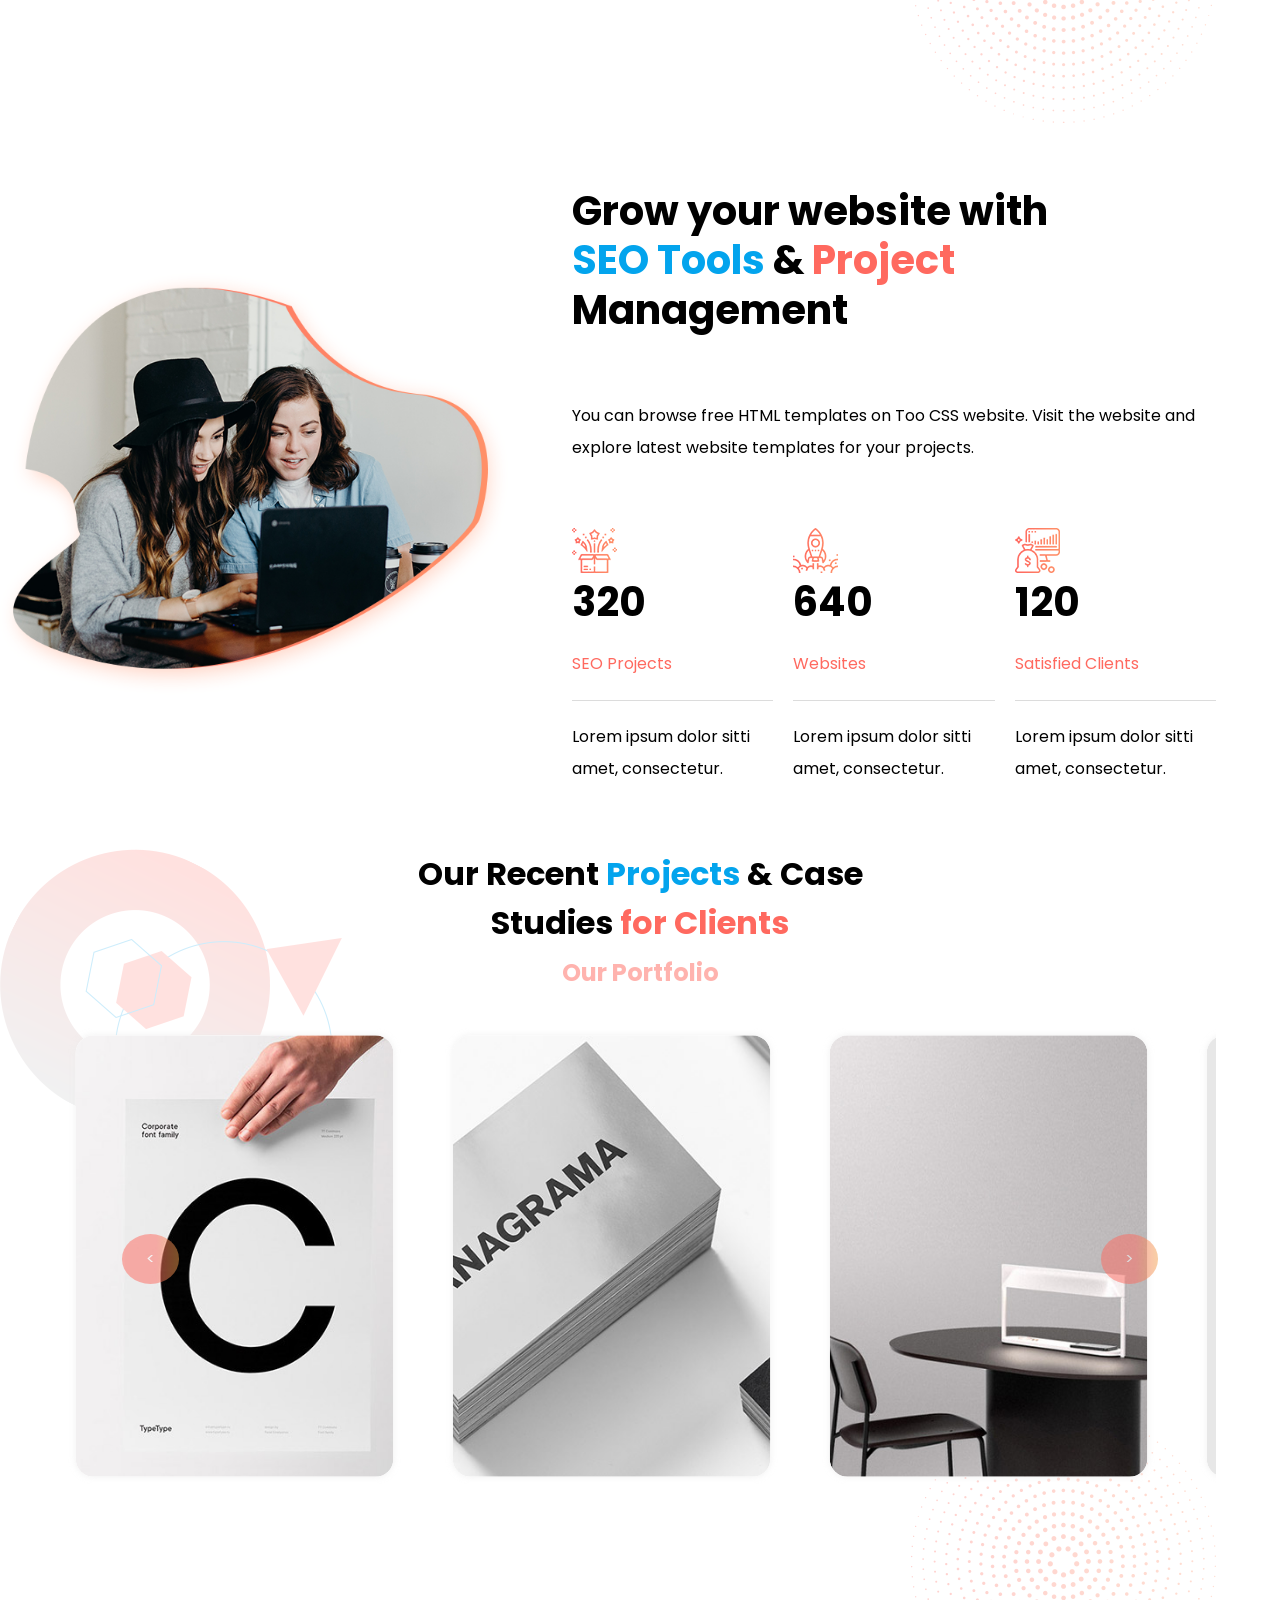
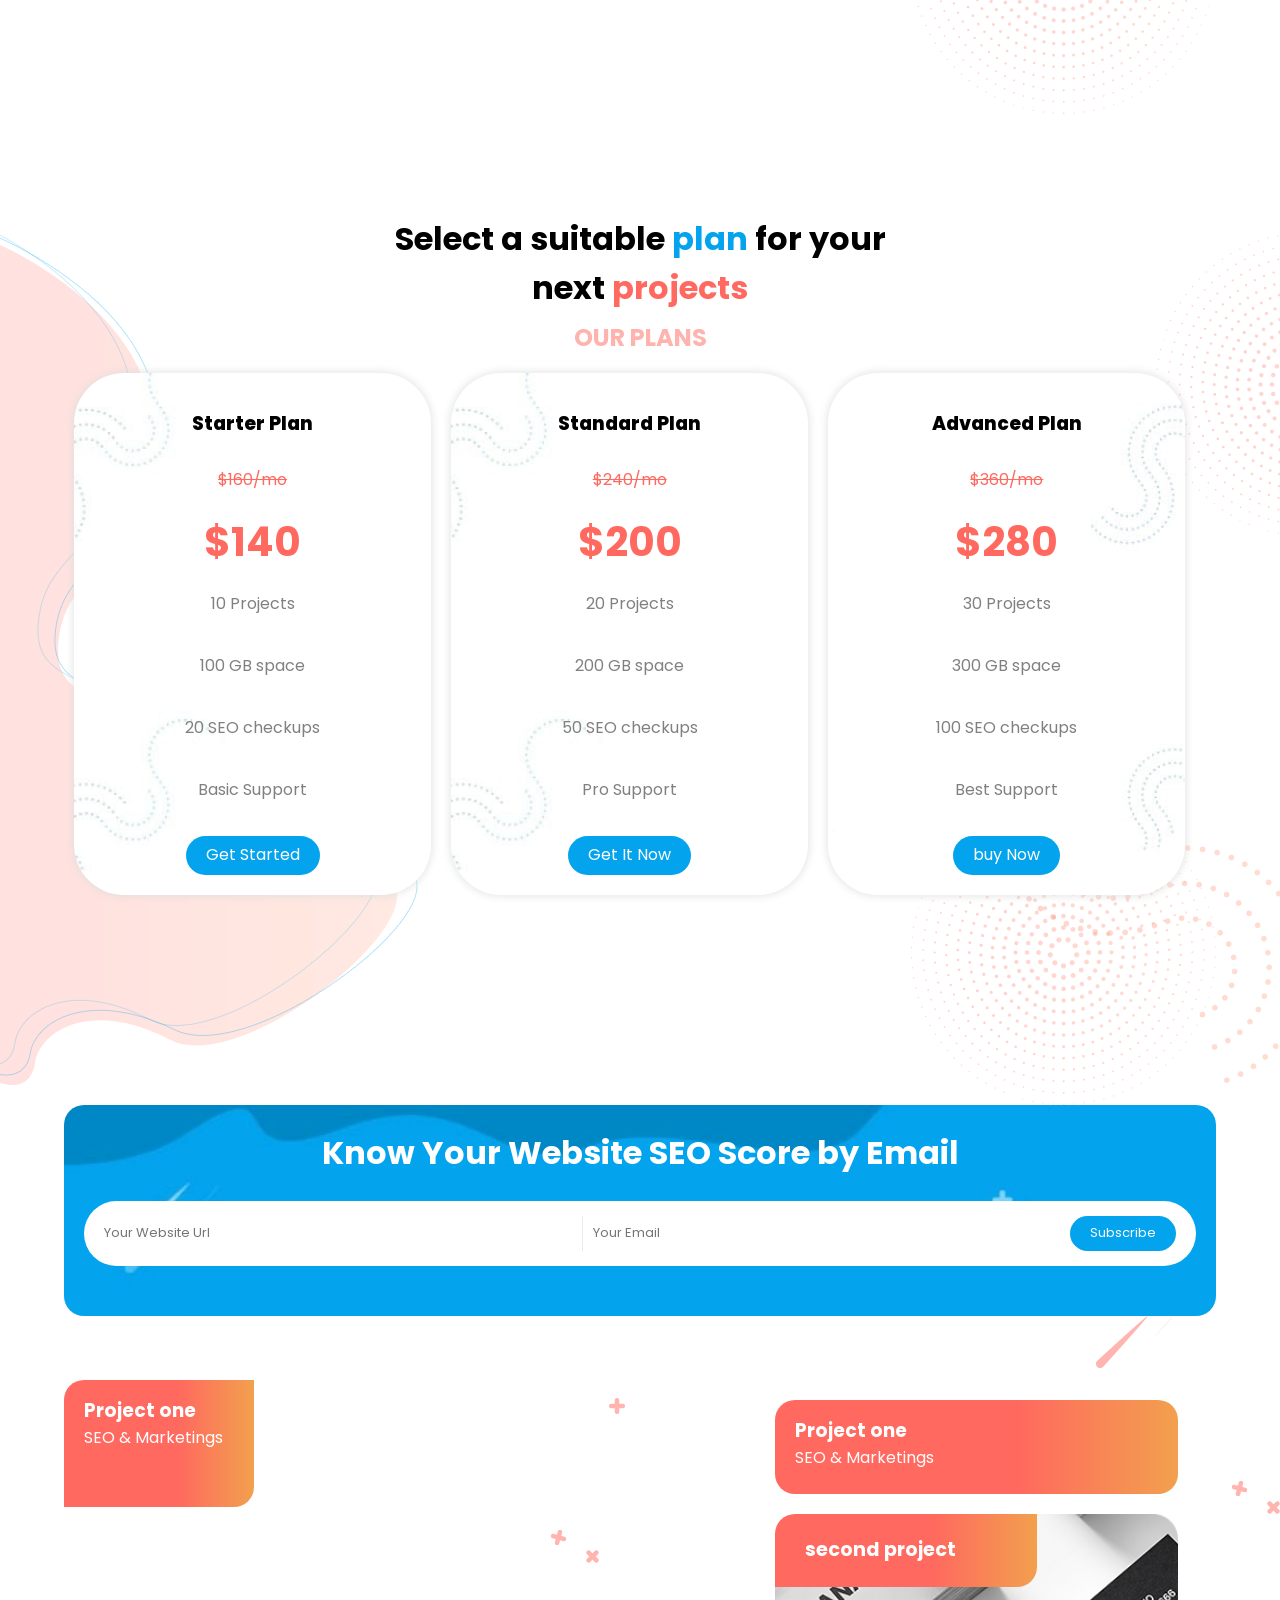
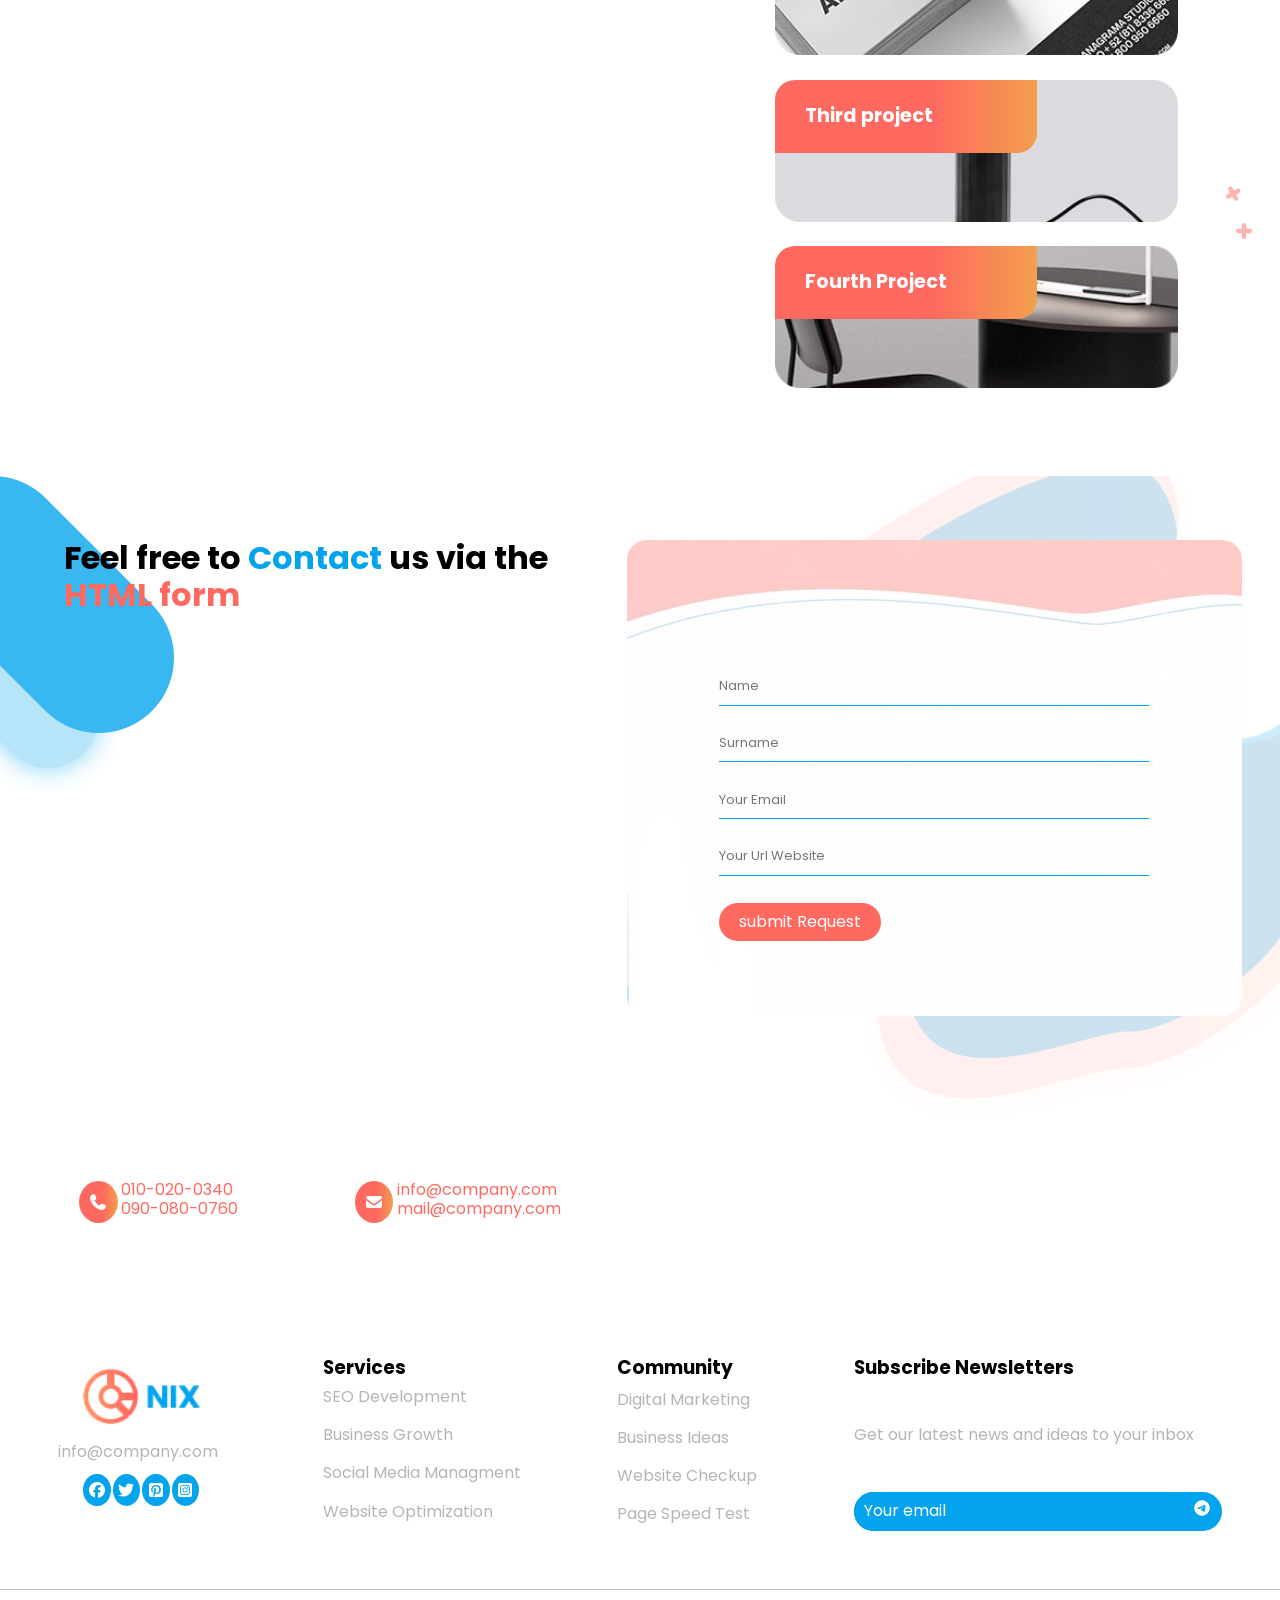
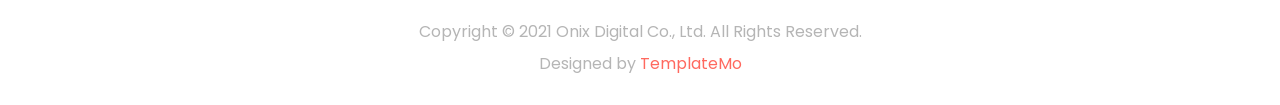
==== commit 9fc64f31: "Update index.html" ====
--- a/index.html
+++ b/index.html
@@ -369,8 +369,8 @@
         <div class="grid">
             <div class="map">
                 <h2>Feel free to <span class="coloredsec">Contact</span> us via the <span class="coloredmain">HTML
-                        form</span></h2><iframe src="https://www.google.com/maps/embed?pb=!1m18!..." style="border:0;" allowfullscreen="" loading="lazy" referrerpolicy="no-referrer-when-downgrade">
-                </iframe>
+                        form</span></h2><iframe src="https://www.google.com/maps/embed?pb=!1m18!1m12!1m3!1d6991603.699017098!2d-100.0768425!3d31.168910300000004!2m3!1f0!2f0!3f0!3m2!1i1024!2i768!4f13.1!3m3!1m2!1s0x864070360b823249%3A0x16eb1c8f1808de3c!2z2KrZg9iz2KfYs9iMINin2YTZiNmE2KfZitin2Kog2KfZhNmF2KrYrdiv2Kk!5e0!3m2!1sar!2seg!4v1784399959878!5m2!1sar!2seg" width="600" height="450" style="border:0;" allowfullscreen="" loading="lazy" referrerpolicy="strict-origin-when-cross-origin"></iframe>
+              
 
             </div>
             <form action="index.html" method="post">
@@ -433,4 +433,4 @@
     </footer>
 </body>
 
-</html>+</html>
--- a/css/style.css
+++ b/css/style.css
@@ -970,4 +970,8 @@
          display: flex;
          flex-direction: row;
      }
- }+         #Contact-us .info {
+             flex-direction: column;
+             width: 80%;
+         }
+ }
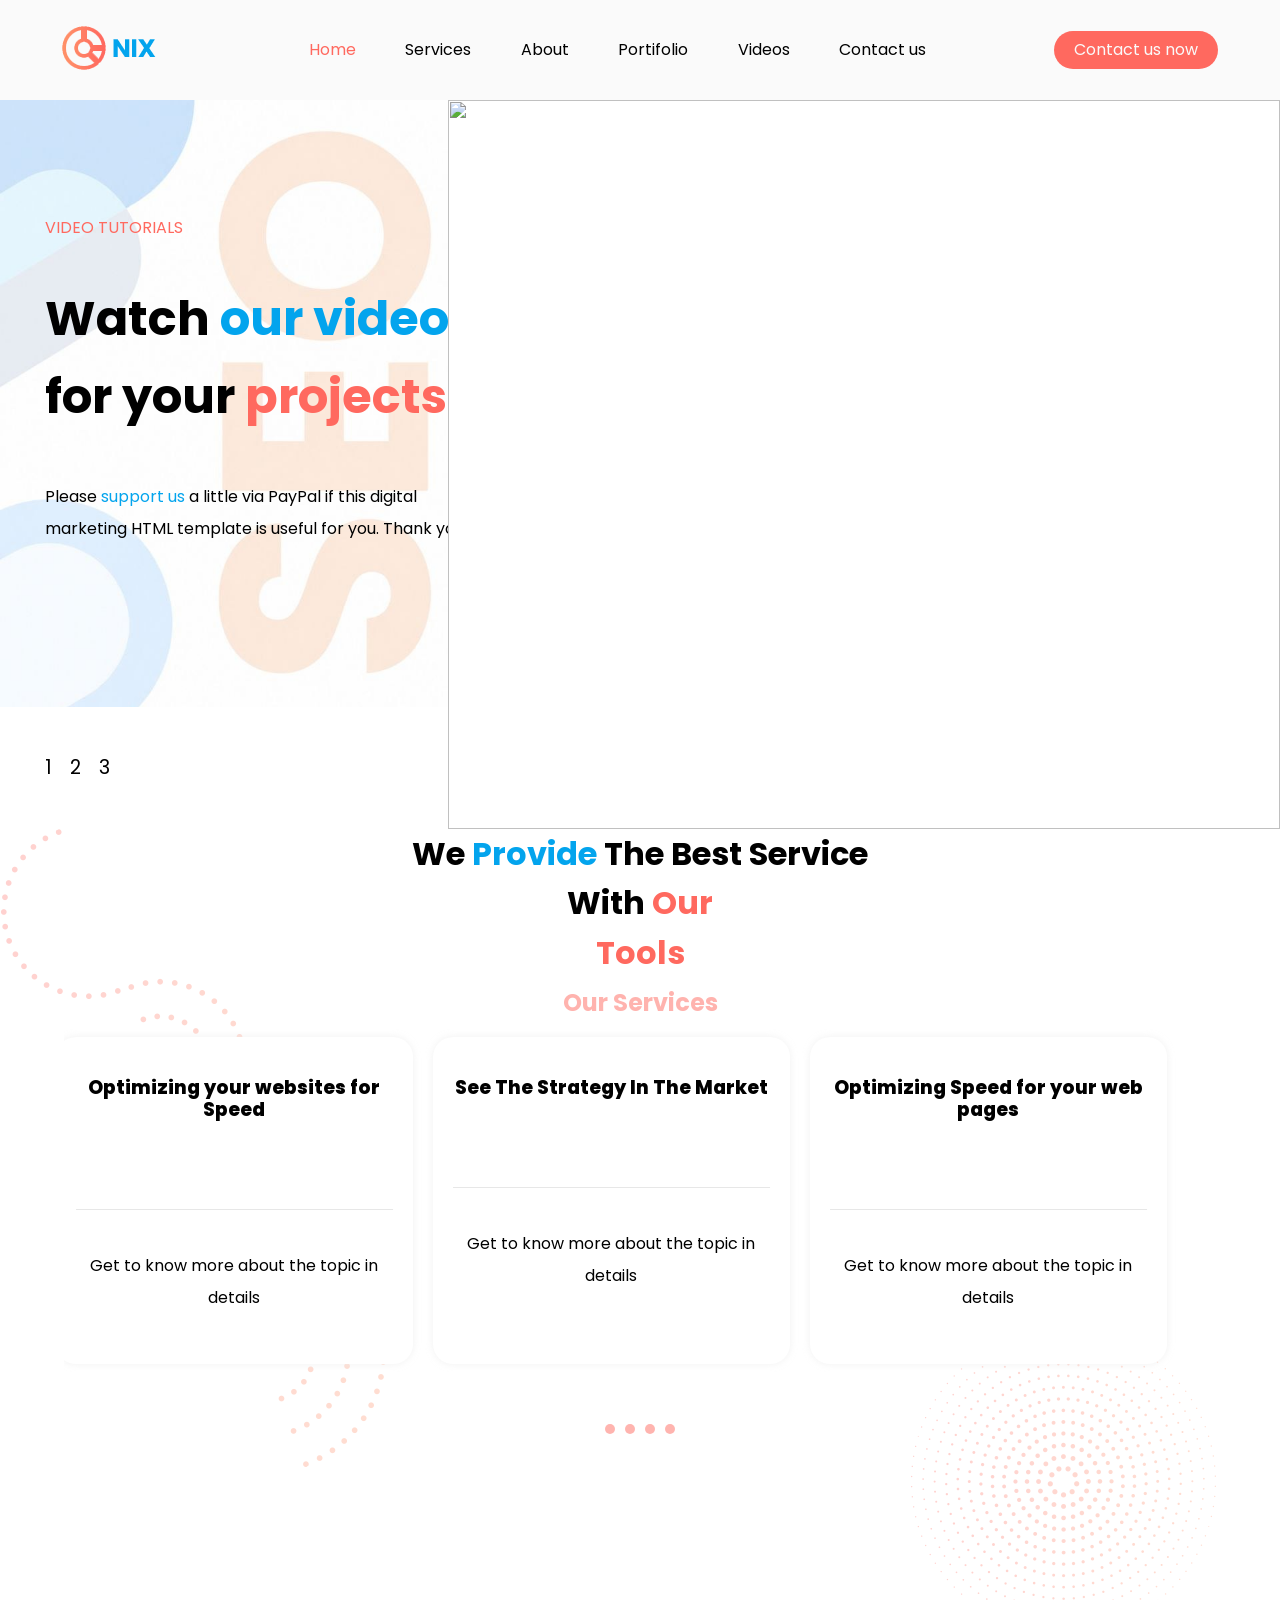
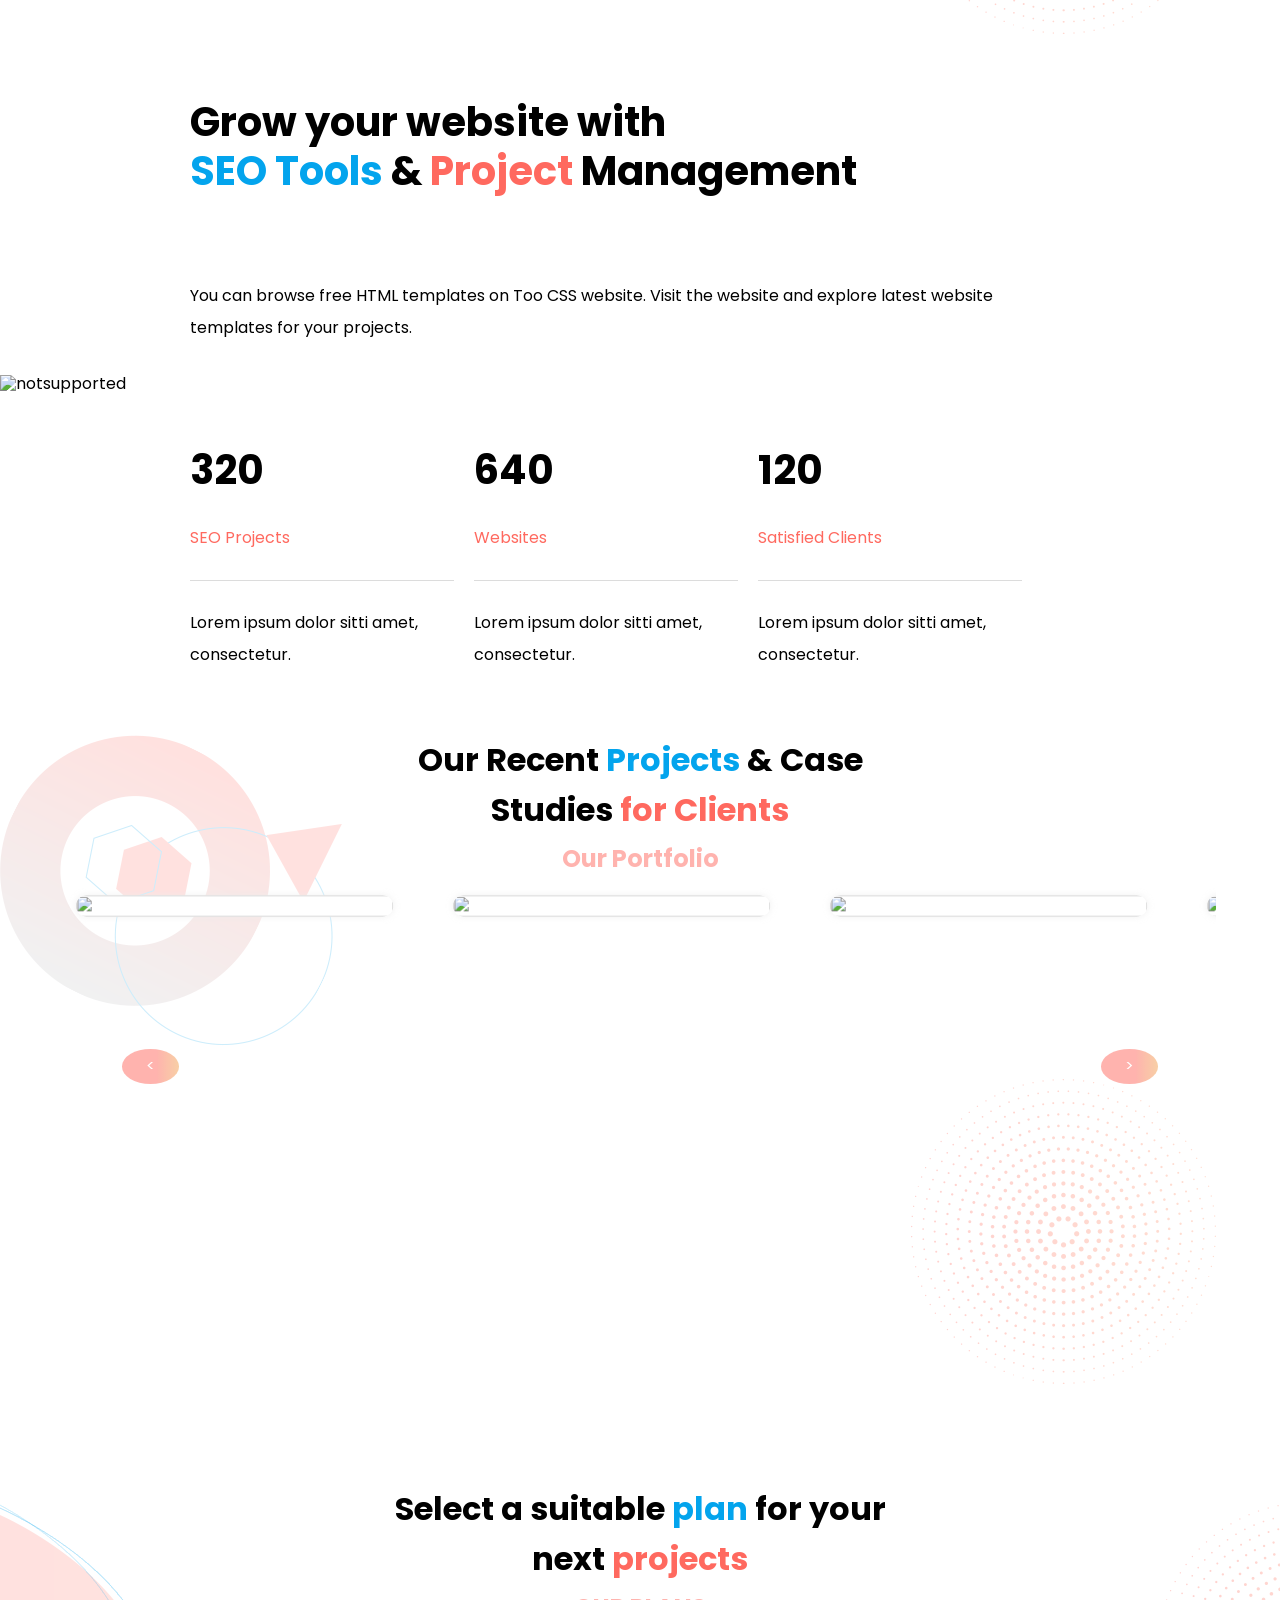
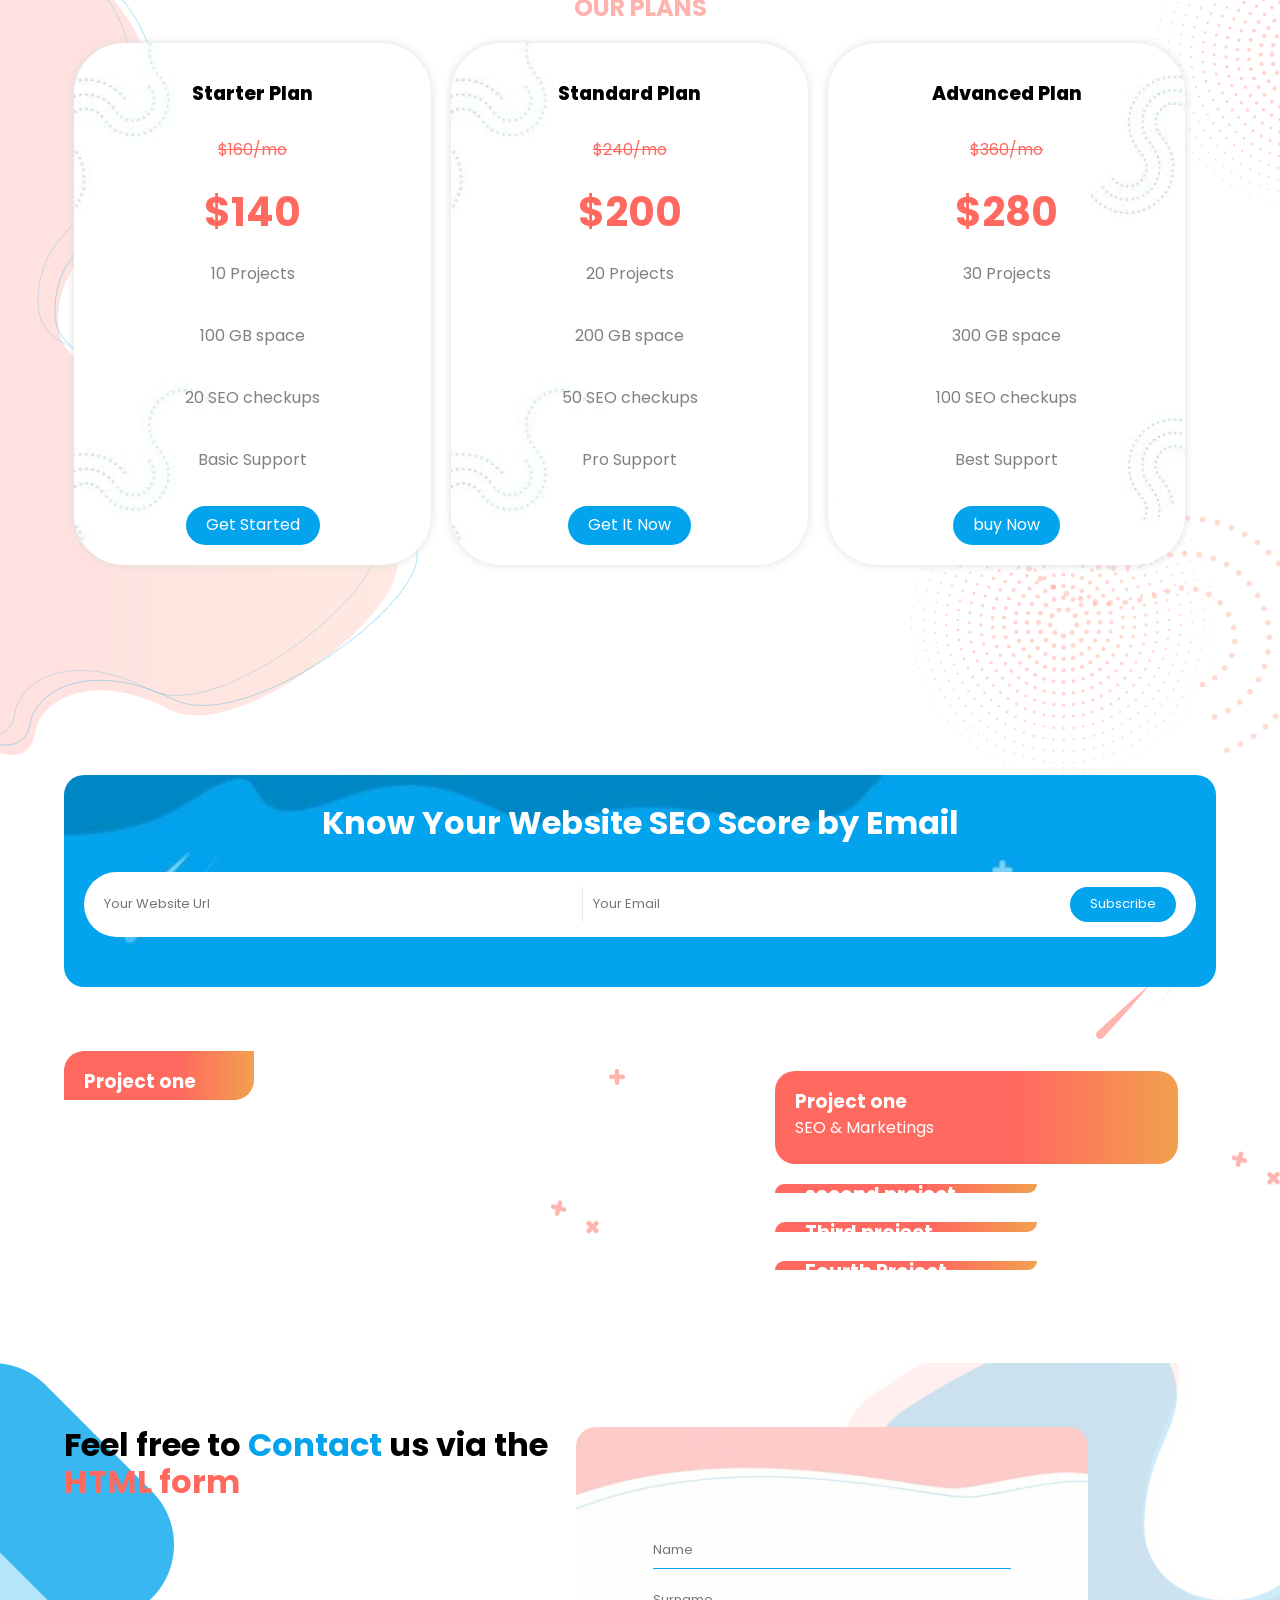
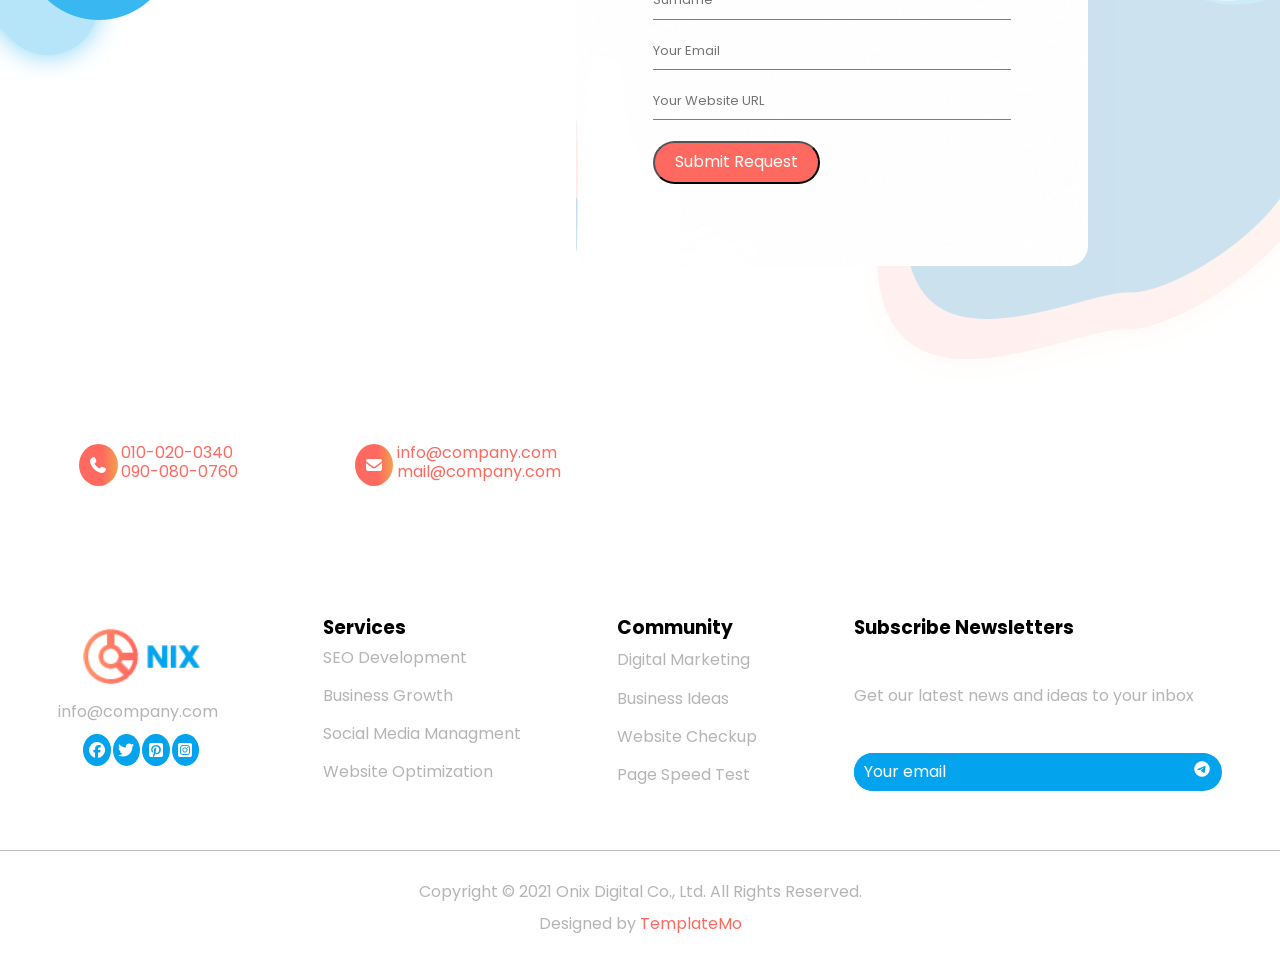
==== commit 1e6abea2: "Rename index (5).html to index.html" ====
--- a/index.html
+++ b/index.html
@@ -1,436 +1,455 @@
-<!DOCTYPE html>
-<html lang="en">
-
-<head>
-    <meta charset="UTF-8">
-    <meta name="viewport" content="width=device-width, initial-scale=1.0">
-
-    <link href="css/all.min.css" rel="stylesheet">
-    <link href="css/normalize.css" rel="stylesheet">
-
-    <link href="https://fonts.googleapis.com/css2?family=Alex+Brush&family=Archivo+Black&family=Cairo:wght@200..1000&family=Jomhuria&family=Open+Sans:ital,wght@0,300..800;1,300..800&family=Work+Sans:ital,wght@0,100..900;1,100..900&display=swap" rel="stylesheet">
-    <link rel="preconnect" href="https://fonts.googleapis.com">
-    <link rel="preconnect" href="https://fonts.gstatic.com" crossorigin>
-    <link href="https://fonts.googleapis.com/css2?family=Poppins:wght@100;200;300;400;500;600;700;800;900&display=swap" rel="stylesheet">
-    <link href="css/style.css" rel="stylesheet">
-    <title>project NTI 1</title>
-</head>
-
-<body>
-    <nav>
-        <div class="logo"><img src="image/logo.png" alt=""></div>
-        <div class="burger"><i class="fa-solid fa-list"></i></div>
-        <ul>
-            <li><a href="#Home">Home</a></li>
-            <li><a href="#Services">Services</a></li>
-            <li><a href="#About">About</a></li>
-            <li><a href="#Portifolio">Portifolio</a></li>
-            <li><a href="#Videos">Videos</a></li>
-            <li><a href="#Contact-us">Contact us</a></li>
-        </ul>
-
-        <div class="button"><a href="#Contact-us">Contact us now</a></div>
-    </nav>
-    <HEADER id="Home">
-        <div class="grid">
-            <div class="slider">
-                <div class="bg">
-                    <div class="slides">
-                        <div class="slide">
-                            <p class="coloredmain">WELCOME TO ONIX DIGITAL</p>
-                            <h2>
-                                Build <span class="coloredsec">your website</span> the best in <span class="coloredmain">SEO?</span>
-                            </h2>
-                            <p>This is a professional looking HTML Bootstrap 5 website template brought to you by TemplateMo website</p>
-                            <div class="flex">
-                                <div class="button"> Manage Us now</div>
-                                <div class="telus">
-                                    <div class="ic"><i class="fa fa-phone" aria-hidden="true"></i></div>010-020-3040
-                                </div>
-                            </div>
-
-                        </div>
-                        <div class="slide">
-                            <p class="coloredmain">ONLINE MARKETING
-                            </p>
-                            <h2>Get the <span class="coloredsec">best ideas</span> for <span class="coloredmain">your
-                                    website</span>
-                            </h2>
-                            <p>You are NOT allowed to redistribute this template ZIP file on any Free CSS collection websites. Contact us for more info. Thank you.</p>
-                            <div class="flex">
-                                <div class="button"> Our Services</div>
-                                <div class="telus">
-                                    <div class="ic"><i class="fa fa-phone" aria-hidden="true"></i></div>090-080-0760
-                                </div>
-                            </div>
-                        </div>
-                        <div class="slide">
-                            <p class="coloredmain">VIDEO TUTORIALS</p>
-                            <h2>Watch <span class="coloredsec"> our videos</span> for your <span class="coloredmain">projects</span> </h2>
-                            <p>Please <span class="coloredsec">support us</span> a little via PayPal if this digital marketing HTML template is useful for you. Thank you.</p>
-                        </div>
-                        <div class="flex">
-                            <div class="button"> Watch Video</div>
-                            <div class="telus">
-                                <div class="ic"><i class="fa fa-phone" aria-hidden="true"></i></div>090-080-0760
-                            </div>
-                        </div>
-                    </div>
-                </div>
-                <div id="one23" class="flex">
-                    <p id="first">1</p>
-                    <p id="sec">2</p>
-                    <p id="third">3</p>
-                </div>
-
-
-
-            </div>
-            <div class="rightlanding"><img src="image/banner-right-image.png" alt=""></div>
-        </div>
-    </HEADER>
-    <section id="Services">
-        <div class="text">
-            <h2>We <span class="coloredsec">Provide</span> The Best Service With <span class="coloredmain">Our
-                    <br>Tools</span></h2>
-            <div class="opacity">Our Services</div>
-        </div>
-
-        <div class="cards">
-            <div class="slider2">
-                <div class="card">
-                    <h3>Content Ideas for your next project </h3>
-                    <div class="imgg"><img src="image/service-icon-01.png" alt=""></div>
-                    <p>Feel free to use this template for your business</p>
-                </div>
-                <div class="card">
-                    <h3>Discover the digital marketing trend </h3>
-                    <div class="imgg"><img src="image/service-icon-02.png" alt=""></div>
-                    <p>Get to know more about the topic in details</p>
-                </div>
-                <div class="card">
-                    <h3>Learn More about our Guidelines </h3>
-                    <div class="imgg"><img src="image/service-icon-03.png" alt=""></div>
-                    <p>Feel free to use this template for your business</p>
-                </div>
-                <div class="card">
-                    <h3>Develop The Best Strategy for Business </h3>
-                    <div class="imgg"><img src="image/service-icon-04.png" alt=""></div>
-                    <p>Get to know more about the topic in details</p>
-                </div>
-                <div class="card">
-                    <h3>UI / UX Design and Development </h3>
-                    <div class="imgg"><img src="image/service-icon-01.png" alt=""></div>
-                    <p>Get to know more about the topic in details</p>
-                </div>
-                <div class="card">
-                    <h3>Discover & Explore our SEO Tips </h3>
-                    <div class="imgg"><img src="image/service-icon-02.png" alt=""></div>
-                    <p>Feel free to use this template for your business</p>
-                </div>
-                <div class="card">
-                    <h3>Optimizing your websites for Speed </h3>
-                    <div class="imgg"><img src="image/service-icon-03.png" alt=""></div>
-                    <p>Get to know more about the topic in details</p>
-                </div>
-                <div class="card">
-                    <h3>See The Strategy In The Market </h3>
-                    <div class="imgg"><img src="image/service-icon-04.png" alt=""></div>
-                    <p>Get to know more about the topic in details</p>
-                </div>
-                <div class="card">
-                    <h3>Optimizing Speed for your web pages </h3>
-                    <div class="imgg"><img src="image/service-icon-01.png" alt=""></div>
-                    <p>Get to know more about the topic in details</p>
-                </div>
-            </div>
-            <div class="dots">
-                <div class="dot"></div>
-                <div class="dot"></div>
-                <div class="dot"></div>
-                <div class="dot"></div>
-            </div>
-        </div>
-    </section>
-    <div class="About" id="About">
-        <div class="imge"><img src="image/about-left-image.png" alt="notsupported"></div>
-        <div class="content">
-            <h2>Grow your website with <br>
-                <ourspan class="coloredsec">SEO Tools</ourspan> & <span class="coloredmain">Project</span> Management
-            </h2>
-            <p>You can browse free HTML templates on Too CSS website. Visit the website and explore latest website templates for your projects.</p>
-            <div class="flex">
-                <div>
-                    <img src="image/service-icon-01.png" alt="">
-                    <h2>320</h2>
-                    <div class="coloredmain">
-                        <p>SEO Projects</p>
-                    </div>
-                    <p>Lorem ipsum dolor sitti amet, consectetur.</p>
-                </div>
-                <div>
-                    <img src="image/service-icon-02.png" alt="">
-                    <h2>640
-                    </h2>
-                    <div class="coloredmain">
-                        <p>Websites</p>
-                    </div>
-                    <p>Lorem ipsum dolor sitti amet, consectetur.</p>
-                </div>
-                <div>
-                    <img src="image/service-icon-03.png" alt="">
-                    <h2>120</h2>
-                    <div class="coloredmain">
-                        <p>Satisfied Clients</p>
-                    </div>
-                    <p>Lorem ipsum dolor sitti amet, consectetur.</p>
-                </div>
-            </div>
-        </div>
-    </div>
-    <div class="Portifolio" id="Portifolio">
-        <div class="text">
-            <h2> Our Recent <span class="coloredsec">Projects</span> & Case Studies <span class="coloredmain"> for
-                    Clients</span></h2>
-            <div class="opacity">
-                Our Portfolio</div>
-        </div>
-        <div class="cards">
-            <div class="slider2">
-                <div class="card"><img src="image/portfolio-01.jpg" alt="">
-                    <div class="hidden">
-                        <h3>First Project</h3>
-                        <p>Plot Pistining</p>
-
-                    </div>
-                </div>
-                <div class="card"><img src="image/portfolio-02.jpg" alt="">
-                    <div class="hidden">
-                        <h3> Second Project</h3>
-                        <p>SEO & Marketing</p>
-                    </div>
-                </div>
-                <div class="card"><img src="image/portfolio-03.jpg" alt="">
-                    <div class="hidden">
-                        <h3> Third Project </h3>
-                        <p>Space Dynamic SEO</p>
-                    </div>
-                </div>
-                <div class="card"><img src="image/portfolio-04.jpg" alt="">
-                    <div class="hidden">
-                        <h3>Fourth Project </h3>
-                        <P>Website Marketing</P>
-                    </div>
-                </div>
-                <div class="card"><img src="image/portfolio-01.jpg" alt="">
-                    <div class="hidden">
-                        <h3> Fifth Project</h3>
-                        <p>Digital Assests</p>
-                    </div>
-                </div>
-                <div class="card"><img src="image/portfolio-02.jpg" alt="">
-                    <div class="hidden">
-                        <h3> 6th Project</h3>
-                        <p>SEO & Marketing</p>
-                    </div>
-                </div>
-                <div class="card"><img src="image/portfolio-03.jpg" alt="">
-                    <div class="hidden">
-                        <h3>7th Project</h3>
-                        <p>SEO & Marketings</p>
-                    </div>
-                </div>
-                <div class="card"><img src="image/portfolio-04.jpg" alt="">
-                    <div class="hidden">
-                        <h3>8th Project</h3>
-                        <p>SEO & Marketings</p>
-                    </div>
-                </div>
-                <div class="card"><img src="image/portfolio-01.jpg" alt="">
-                    <div class="hidden">
-                        <h3>9th Project</h3>
-                        <p>SEO & Marketings</p>
-                    </div>
-                </div>
-                <div class="card"><img src="image/portfolio-02.jpg" alt="">
-                    <div class="hidden">
-                        <h3> Project Ten</h3>
-                        <p>SEO & Marketings</p>
-                    </div>
-                </div>
-                <div class="card"><img src="image/portfolio-03.jpg" alt="">
-                    <div class="hidden">
-                        <h3> Project Eleven</h3>
-                        <p>SEO & Marketings</p>
-                    </div>
-                </div>
-                <div class="card"><img src="image/portfolio-04.jpg" alt="">
-                    <div class="hidden">
-                        <h3>12th Project</h3>
-                        <p>SEO & Marketings</p>
-                    </div>
-                </div>
-            </div>
-            <div class="arrowl">&gt;</div>
-            <div class="arrowr">&lt;</div>
-        </div>
-        <div class="dots">
-            <div class="dot"></div>
-            <div class="dot"></div>
-            <div class="dot"></div>
-            <div class="dot"></div>
-        </div>
-    </div>
-    <div class="table">
-        <div class="text">
-            <h2>Select a suitable <span class="coloredsec">plan</span> for your next <span class="coloredmain">projects</span> </h2>
-            <div class="opacity">OUR PLANS</div>
-        </div>
-        <div class="cards">
-            <div class="card" id="card1">
-                <h3>Starter Plan</h3>
-                <div class="price">
-                    <p class="coloredmain ">$160/mo</p>
-                </div>
-                <div class="newp">
-                    <p class="coloredmain">$140</p>
-                </div>
-                <p>10 Projects </p>
-                <p> 100 GB space</p>
-                <p>20 SEO checkups</p>
-                <p>Basic Support</p>
-                <div class="button ">Get Started</div>
-            </div>
-            <div class="card" id="card2">
-                <h3>Standard Plan</h3>
-                <div class="price ">
-                    <p class="coloredmain">$240/mo</p>
-                </div>
-                <div class="newp" class="coloredmain">
-                    <p class="coloredmain">$200</p>
-                </div>
-                <p>20 Projects </p>
-                <p>200 GB space </p>
-                <p> 50 SEO checkups</p>
-                <p>Pro Support</p>
-                <div class="button"> Get It Now</div>
-            </div>
-            <div class="card" id="C3">
-                <h3>Advanced Plan</h3>
-                <div class="price">
-                    <p class="coloredmain">$360/mo</p>
-                </div>
-                <div class="newp">
-                    <p class="coloredmain">$280</p>
-                </div>
-                <p>30 Projects</p>
-                <p>300 GB space</p>
-                <p>100 SEO checkups</p>
-                <p>Best Support</p>
-                <div class=" button ">
-                    buy Now
-                </div>
-            </div>
-        </div>
-
-    </div>
-    <div class="emailsec">
-        <h2>Know Your Website SEO Score by Email</h2>
-        <div class="inputs">
-            <input type="url" placeholder="Your Website Url"> <input type="email" placeholder="Your Email"><input class="button" type="submit" value="Subscribe">
-        </div>
-
-    </div>
-
-    <div id="Videos">
-        <div class="iframecont"> <iframe src="https://www.youtube.com/embed/BTICpPmf1yA" title="YouTube video player" frameborder="0" allow="accelerometer; autoplay; clipboard-write; encrypted-media; gyroscope; picture-in-picture; web-share" allowfullscreen>
-            </iframe>
-            <div class="hidden">
-                <h3> Project one</h3>
-                <p>SEO & Marketings</p>
-            </div>
-        </div>
-        <div>
-            <div class="project">
-                <div class="hidden2">
-                    <h3> Project one</h3>
-                    <p>SEO & Marketings</p>
-                </div>
-            </div>
-            <div class="project"><img src="image/video-thumb-02.png" alt=""></div>
-            <div class="project"><img src="image/video-thumb-03.png" alt=""></div>
-            <div class="project"><img src="image/video-thumb-04.png" alt=""></div>
-
-        </div>
-    </div>
-    <div id="Contact-us">
-
-
-        <div class="grid">
-            <div class="map">
-                <h2>Feel free to <span class="coloredsec">Contact</span> us via the <span class="coloredmain">HTML
-                        form</span></h2><iframe src="https://www.google.com/maps/embed?pb=!1m18!1m12!1m3!1d6991603.699017098!2d-100.0768425!3d31.168910300000004!2m3!1f0!2f0!3f0!3m2!1i1024!2i768!4f13.1!3m3!1m2!1s0x864070360b823249%3A0x16eb1c8f1808de3c!2z2KrZg9iz2KfYs9iMINin2YTZiNmE2KfZitin2Kog2KfZhNmF2KrYrdiv2Kk!5e0!3m2!1sar!2seg!4v1784399959878!5m2!1sar!2seg" width="600" height="450" style="border:0;" allowfullscreen="" loading="lazy" referrerpolicy="strict-origin-when-cross-origin"></iframe>
-              
-
-            </div>
-            <form action="index.html" method="post">
-                <div><input type="text" placeholder="Name" name="Name" required></div>
-                <div><input type="text" placeholder="Surname" name="SurName" required></div>
-                <div><input type="email" placeholder="Your Email" name="email" required></div>
-                <div><input type="url" placeholder="Your Url Website" name="urlweb" required></div>
-                <div class="button">submit Request</div>
-            </form>
-        </div>
-        <div class="info">
-
-            <div>
-
-                <div class="ic"><i class="fa fa-phone" aria-hidden="true"></i>
-                </div> 010-020-0340 <br> 090-080-0760
-            </div>
-            <div>
-                <div class="ic"><i class="fa-solid fa-envelope"></i></i>
-                </div> info@company.com <br> mail@company.com
-
-            </div>
-
-        </div>
-    </div>
-    <footer>
-        <div class="flex">
-            <div>
-                <img src="image/logo.png" alt="">
-                <p>info@company.com</p>
-                <div class="flex icon">
-                    <i class="fa-brands fa-facebook icb"></i>
-                    <i class="fa-brands fa-twitter icb"></i><i class="fa-brands fa-square-pinterest icb"></i>
-                    <i class="fa-brands fa-square-instagram icb "></i></div>
-            </div>
-            <div>
-                <h3>Services</h3>
-                <a href="#">SEO Development  </a>
-                <a href="#">Business Growth</a>
-                <a href="#">Social Media Managment</a>
-                <a href="#">Website Optimization</a>
-            </div>
-            <div>
-                <h3>
-                    Community
-                </h3> <a href="#">Digital Marketing </a>
-                <a href="#">Business Ideas</a>
-                <a href="#">Website Checkup</a>
-                <a href="#">Page Speed Test</a>
-            </div>
-            <div>
-                <h3>Subscribe Newsletters
-                </h3> <a href="#"> Get our latest news and ideas to your inbox  </a>
-                <form action=""><input type="email" name="email" placeholder="Your email"> <i class="fa-brands fa-telegram icb"></i></form>
-            </div>
-        </div>
-        <div class="copyrights">
-            <p>Copyright © 2021 Onix Digital Co., Ltd. All Rights Reserved. <br> Designed by <span class="coloredmain">TemplateMo</span> </p>
-        </div>
-    </footer>
-</body>
-
-</html>
+<!DOCTYPE html>
+<html lang="en">
+
+<head>
+    <meta charset="UTF-8">
+    <meta name="viewport" content="width=device-width, initial-scale=1.0">
+
+    <link href="css/all.min.css" rel="stylesheet">
+    <link href="css/normalize.css" rel="stylesheet">
+
+    <link href="https://fonts.googleapis.com/css2?family=Alex+Brush&family=Archivo+Black&family=Cairo:wght@200..1000&family=Jomhuria&family=Open+Sans:ital,wght@0,300..800;1,300..800&family=Work+Sans:ital,wght@0,100..900;1,100..900&display=swap" rel="stylesheet">
+    <link rel="preconnect" href="https://fonts.googleapis.com">
+    <link rel="preconnect" href="https://fonts.gstatic.com" crossorigin>
+    <link href="https://fonts.googleapis.com/css2?family=Poppins:wght@100;200;300;400;500;600;700;800;900&display=swap" rel="stylesheet">
+    <link href="css/style.css" rel="stylesheet">
+    <title>project NTI 1</title>
+</head>
+
+<body>
+    <nav>
+        <div class="logo"><img src="image/logo.png" alt=""></div>
+        <div class="burger"><i class="fa-solid fa-list"></i></div>
+        <ul>
+            <li><a href="#Home">Home</a></li>
+            <li><a href="#Services">Services</a></li>
+            <li><a href="#About">About</a></li>
+            <li><a href="#Portifolio">Portifolio</a></li>
+            <li><a href="#Videos">Videos</a></li>
+            <li><a href="#Contact-us">Contact us</a></li>
+        </ul>
+
+        <div class="button"><a href="#Contact-us">Contact us now</a></div>
+    </nav>
+    <HEADER id="Home">
+        <div class="grid">
+            <div class="slider">
+                <div class="bg">
+                    <div class="slides">
+                        <div class="slide">
+                            <p class="coloredmain">WELCOME TO ONIX DIGITAL</p>
+                            <h2>
+                                Build <span class="coloredsec">your website</span> the best in <span class="coloredmain">SEO?</span>
+                            </h2>
+                            <p>This is a professional looking HTML Bootstrap 5 website template brought to you by TemplateMo website</p>
+                            <div class="flex">
+                                <div class="button"> Manage Us now</div>
+                                <div class="telus">
+                                    <div class="ic"><i class="fa fa-phone" aria-hidden="true"></i></div>010-020-3040
+                                </div>
+                            </div>
+
+                        </div>
+                        <div class="slide">
+                            <p class="coloredmain">ONLINE MARKETING
+                            </p>
+                            <h2>Get the <span class="coloredsec">best ideas</span> for <span class="coloredmain">your
+                                    website</span>
+                            </h2>
+                            <p>You are NOT allowed to redistribute this template ZIP file on any Free CSS collection websites. Contact us for more info. Thank you.</p>
+                            <div class="flex">
+                                <div class="button"> Our Services</div>
+                                <div class="telus">
+                                    <div class="ic"><i class="fa fa-phone" aria-hidden="true"></i></div>090-080-0760
+                                </div>
+                            </div>
+                        </div>
+                        <div class="slide">
+                            <p class="coloredmain">VIDEO TUTORIALS</p>
+                            <h2>Watch <span class="coloredsec"> our videos</span> for your <span class="coloredmain">projects</span> </h2>
+                            <p>Please <span class="coloredsec">support us</span> a little via PayPal if this digital marketing HTML template is useful for you. Thank you.</p>
+                        </div>
+                        <div class="flex">
+                            <div class="button"> Watch Video</div>
+                            <div class="telus">
+                                <div class="ic"><i class="fa fa-phone" aria-hidden="true"></i></div>090-080-0760
+                            </div>
+                        </div>
+                    </div>
+                </div>
+                <div id="one23" class="flex">
+                    <p id="first">1</p>
+                    <p id="sec">2</p>
+                    <p id="third">3</p>
+                </div>
+
+
+
+            </div>
+            <div class="rightlanding"><img src="images/banner-right-image.png" alt=""></div>
+        </div>
+    </HEADER>
+    <section id="Services">
+        <div class="text">
+            <h2>We <span class="coloredsec">Provide</span> The Best Service With <span class="coloredmain">Our
+                    <br>Tools</span></h2>
+            <div class="opacity">Our Services</div>
+        </div>
+
+        <div class="cards">
+            <div class="slider2">
+                <div class="card">
+                    <h3>Content Ideas for your next project </h3>
+                    <div class="imgg"><img src="images/service-icon-01.png" alt=""></div>
+                    <p>Feel free to use this template for your business</p>
+                </div>
+                <div class="card">
+                    <h3>Discover the digital marketing trend </h3>
+                    <div class="imgg"><img src="images/service-icon-02.png" alt=""></div>
+                    <p>Get to know more about the topic in details</p>
+                </div>
+                <div class="card">
+                    <h3>Learn More about our Guidelines </h3>
+                    <div class="imgg"><img src="images/service-icon-03.png" alt=""></div>
+                    <p>Feel free to use this template for your business</p>
+                </div>
+                <div class="card">
+                    <h3>Develop The Best Strategy for Business </h3>
+                    <div class="imgg"><img src="images/service-icon-04.png" alt=""></div>
+                    <p>Get to know more about the topic in details</p>
+                </div>
+                <div class="card">
+                    <h3>UI / UX Design and Development </h3>
+                    <div class="imgg"><img src="images/service-icon-01.png" alt=""></div>
+                    <p>Get to know more about the topic in details</p>
+                </div>
+                <div class="card">
+                    <h3>Discover & Explore our SEO Tips </h3>
+                    <div class="imgg"><img src="images/service-icon-02.png" alt=""></div>
+                    <p>Feel free to use this template for your business</p>
+                </div>
+                <div class="card">
+                    <h3>Optimizing your websites for Speed </h3>
+                    <div class="imgg"><img src="images/service-icon-03.png" alt=""></div>
+                    <p>Get to know more about the topic in details</p>
+                </div>
+                <div class="card">
+                    <h3>See The Strategy In The Market </h3>
+                    <div class="imgg"><img src="images/service-icon-04.png" alt=""></div>
+                    <p>Get to know more about the topic in details</p>
+                </div>
+                <div class="card">
+                    <h3>Optimizing Speed for your web pages </h3>
+                    <div class="imgg"><img src="images/service-icon-01.png" alt=""></div>
+                    <p>Get to know more about the topic in details</p>
+                </div>
+            </div>
+            <div class="dots">
+                <div class="dot"></div>
+                <div class="dot"></div>
+                <div class="dot"></div>
+                <div class="dot"></div>
+            </div>
+        </div>
+    </section>
+    <div class="About" id="About">
+        <div class="imge"><img src="images/about-left-image.png" alt="notsupported"></div>
+        <div class="content">
+            <h2>Grow your website with <br>
+                <ourspan class="coloredsec">SEO Tools</ourspan> & <span class="coloredmain">Project</span> Management
+            </h2>
+            <p>You can browse free HTML templates on Too CSS website. Visit the website and explore latest website templates for your projects.</p>
+            <div class="flex">
+                <div>
+                    <img src="images/service-icon-01.png" alt="">
+                    <h2>320</h2>
+                    <div class="coloredmain">
+                        <p>SEO Projects</p>
+                    </div>
+                    <p>Lorem ipsum dolor sitti amet, consectetur.</p>
+                </div>
+                <div>
+                    <img src="images/service-icon-02.png" alt="">
+                    <h2>640
+                    </h2>
+                    <div class="coloredmain">
+                        <p>Websites</p>
+                    </div>
+                    <p>Lorem ipsum dolor sitti amet, consectetur.</p>
+                </div>
+                <div>
+                    <img src="images/service-icon-03.png" alt="">
+                    <h2>120</h2>
+                    <div class="coloredmain">
+                        <p>Satisfied Clients</p>
+                    </div>
+                    <p>Lorem ipsum dolor sitti amet, consectetur.</p>
+                </div>
+            </div>
+        </div>
+    </div>
+    <div class="Portifolio" id="Portifolio">
+        <div class="text">
+            <h2> Our Recent <span class="coloredsec">Projects</span> & Case Studies <span class="coloredmain"> for
+                    Clients</span></h2>
+            <div class="opacity">
+                Our Portfolio</div>
+        </div>
+        <div class="cards">
+            <div class="slider2">
+                <div class="card"><img src="images/portfolio-01.jpg" alt="">
+                    <div class="hidden">
+                        <h3>First Project</h3>
+                        <p>Plot Pistining</p>
+
+                    </div>
+                </div>
+                <div class="card"><img src="images/portfolio-02.jpg" alt="">
+                    <div class="hidden">
+                        <h3> Second Project</h3>
+                        <p>SEO & Marketing</p>
+                    </div>
+                </div>
+                <div class="card"><img src="images/portfolio-03.jpg" alt="">
+                    <div class="hidden">
+                        <h3> Third Project </h3>
+                        <p>Space Dynamic SEO</p>
+                    </div>
+                </div>
+                <div class="card"><img src="images/portfolio-04.jpg" alt="">
+                    <div class="hidden">
+                        <h3>Fourth Project </h3>
+                        <P>Website Marketing</P>
+                    </div>
+                </div>
+                <div class="card"><img src="images/portfolio-01.jpg" alt="">
+                    <div class="hidden">
+                        <h3> Fifth Project</h3>
+                        <p>Digital Assests</p>
+                    </div>
+                </div>
+                <div class="card"><img src="images/portfolio-02.jpg" alt="">
+                    <div class="hidden">
+                        <h3> 6th Project</h3>
+                        <p>SEO & Marketing</p>
+                    </div>
+                </div>
+                <div class="card"><img src="images/portfolio-03.jpg" alt="">
+                    <div class="hidden">
+                        <h3>7th Project</h3>
+                        <p>SEO & Marketings</p>
+                    </div>
+                </div>
+                <div class="card"><img src="images/portfolio-04.jpg" alt="">
+                    <div class="hidden">
+                        <h3>8th Project</h3>
+                        <p>SEO & Marketings</p>
+                    </div>
+                </div>
+                <div class="card"><img src="images/portfolio-01.jpg" alt="">
+                    <div class="hidden">
+                        <h3>9th Project</h3>
+                        <p>SEO & Marketings</p>
+                    </div>
+                </div>
+                <div class="card"><img src="images/portfolio-02.jpg" alt="">
+                    <div class="hidden">
+                        <h3> Project Ten</h3>
+                        <p>SEO & Marketings</p>
+                    </div>
+                </div>
+                <div class="card"><img src="images/portfolio-03.jpg" alt="">
+                    <div class="hidden">
+                        <h3> Project Eleven</h3>
+                        <p>SEO & Marketings</p>
+                    </div>
+                </div>
+                <div class="card"><img src="images/portfolio-04.jpg" alt="">
+                    <div class="hidden">
+                        <h3>12th Project</h3>
+                        <p>SEO & Marketings</p>
+                    </div>
+                </div>
+            </div>
+            <div class="arrowl">&gt;</div>
+            <div class="arrowr">&lt;</div>
+        </div>
+        <div class="dots">
+            <div class="dot"></div>
+            <div class="dot"></div>
+            <div class="dot"></div>
+            <div class="dot"></div>
+        </div>
+    </div>
+    <div class="table">
+        <div class="text">
+            <h2>Select a suitable <span class="coloredsec">plan</span> for your next <span class="coloredmain">projects</span> </h2>
+            <div class="opacity">OUR PLANS</div>
+        </div>
+        <div class="cards">
+            <div class="card" id="card1">
+                <h3>Starter Plan</h3>
+                <div class="price">
+                    <p class="coloredmain ">$160/mo</p>
+                </div>
+                <div class="newp">
+                    <p class="coloredmain">$140</p>
+                </div>
+                <p>10 Projects </p>
+                <p> 100 GB space</p>
+                <p>20 SEO checkups</p>
+                <p>Basic Support</p>
+                <div class="button ">Get Started</div>
+            </div>
+            <div class="card" id="card2">
+                <h3>Standard Plan</h3>
+                <div class="price ">
+                    <p class="coloredmain">$240/mo</p>
+                </div>
+                <div class="newp" class="coloredmain">
+                    <p class="coloredmain">$200</p>
+                </div>
+                <p>20 Projects </p>
+                <p>200 GB space </p>
+                <p> 50 SEO checkups</p>
+                <p>Pro Support</p>
+                <div class="button"> Get It Now</div>
+            </div>
+            <div class="card" id="C3">
+                <h3>Advanced Plan</h3>
+                <div class="price">
+                    <p class="coloredmain">$360/mo</p>
+                </div>
+                <div class="newp">
+                    <p class="coloredmain">$280</p>
+                </div>
+                <p>30 Projects</p>
+                <p>300 GB space</p>
+                <p>100 SEO checkups</p>
+                <p>Best Support</p>
+                <div class=" button ">
+                    buy Now
+                </div>
+            </div>
+        </div>
+
+    </div>
+    <div class="emailsec">
+        <h2>Know Your Website SEO Score by Email</h2>
+        <div class="inputs">
+            <input type="url" placeholder="Your Website Url"> <input type="email" placeholder="Your Email"><input class="button" type="submit" value="Subscribe">
+        </div>
+
+    </div>
+
+    <div id="Videos">
+        <div class="iframecont"> <iframe src="https://www.youtube.com/embed/BTICpPmf1yA" title="YouTube video player" frameborder="0" allow="accelerometer; autoplay; clipboard-write; encrypted-media; gyroscope; picture-in-picture; web-share" allowfullscreen>
+            </iframe>
+            <div class="hidden">
+                <h3> Project one</h3>
+                <p>SEO & Marketings</p>
+            </div>
+        </div>
+        <div>
+            <div class="project">
+                <div class="hidden2">
+                    <h3> Project one</h3>
+                    <p>SEO & Marketings</p>
+                </div>
+            </div>
+            <div class="project"><img src="images/video-thumb-02.png" alt=""></div>
+            <div class="project"><img src="images/video-thumb-03.png" alt=""></div>
+            <div class="project"><img src="images/video-thumb-04.png" alt=""></div>
+
+        </div>
+    </div>
+    <div id="Contact-us">
+
+
+        <div class="grid">
+            <div class="map">
+                <h2>Feel free to <span class="coloredsec">Contact</span> us via the <span class="coloredmain">HTML
+                        form</span></h2><iframe src="https://www.google.com/maps/embed?pb=!1m18!1m12!1m3!1d6991603.699017098!2d-100.0768425!3d31.168910300000004!2m3!1f0!2f0!3f0!3m2!1i1024!2i768!4f13.1!3m3!1m2!1s0x864070360b823249%3A0x16eb1c8f1808de3c!2z2KrZg9iz2KfYs9iMINin2YTZiNmE2KfZitin2Kog2KfZhNmF2KrYrdiv2Kk!5e0!3m2!1sar!2seg!4v1784399959878!5m2!1sar!2seg"
+                    width="600" height="450" style="border:0;" allowfullscreen="" loading="lazy" referrerpolicy="strict-origin-when-cross-origin"></iframe>
+
+            </div>
+            <form id="request-form" novalidate>
+                <div>
+                    <input type="text" id="name" placeholder="Name" required>
+                    <p id="nname"></p>
+                </div>
+
+                <div>
+                    <input type="text" id="surname" placeholder="Surname" required>
+                    <p id="ssurname"></p>
+                </div>
+
+                <div>
+                    <input type="email" id="email" placeholder="Your Email" required>
+                    <p id="eemail"></p>
+                </div>
+
+                <div>
+                    <input type="url" id="url" placeholder="Your Website URL" required>
+                    <p id="uurl"></p>
+                </div>
+
+                <button type="submit" class="button">Submit Request</button>
+
+                <p class="confirm"></p>
+            </form>
+        </div>
+        <div class="info">
+
+            <div>
+
+                <div class="ic"><i class="fa fa-phone" aria-hidden="true"></i>
+                </div> 010-020-0340 <br> 090-080-0760
+            </div>
+            <div>
+                <div class="ic"><i class="fa-solid fa-envelope"></i></i>
+                </div> info@company.com <br> mail@company.com
+
+            </div>
+
+        </div>
+    </div>
+    <footer>
+        <div class="flex">
+            <div>
+                <img src="image/logo.png" alt="">
+                <p>info@company.com</p>
+                <div class="flex icon">
+                    <i class="fa-brands fa-facebook icb"></i>
+                    <i class="fa-brands fa-twitter icb"></i><i class="fa-brands fa-square-pinterest icb"></i>
+                    <i class="fa-brands fa-square-instagram icb "></i></div>
+            </div>
+            <div>
+                <h3>Services</h3>
+                <a href="#">SEO Development  </a>
+                <a href="#">Business Growth</a>
+                <a href="#">Social Media Managment</a>
+                <a href="#">Website Optimization</a>
+            </div>
+            <div>
+                <h3>
+                    Community
+                </h3> <a href="#">Digital Marketing </a>
+                <a href="#">Business Ideas</a>
+                <a href="#">Website Checkup</a>
+                <a href="#">Page Speed Test</a>
+            </div>
+            <div>
+                <h3>Subscribe Newsletters
+                </h3> <a href="#"> Get our latest news and ideas to your inbox  </a>
+                <form action=""><input type="email" name="email" placeholder="Your email"> <i class="fa-brands fa-telegram icb"></i></form>
+            </div>
+        </div>
+        <div class="copyrights">
+            <p>Copyright © 2021 Onix Digital Co., Ltd. All Rights Reserved. <br> Designed by <span class="coloredmain">TemplateMo</span> </p>
+        </div>
+    </footer>
+    <script src="plugin.js"></script>
+</body>
+
+</html>
--- a/css/style.css
+++ b/css/style.css
@@ -1,7 +1,7 @@
  * {
      box-sizing: border-box;
      padding: 0;
-     margin: 0;
+     margin: 0; 
  }
  
  body {
@@ -113,7 +113,7 @@
  
  .slider {
      overflow: hidden;
-     width: 40vw;
+     width: 100%;
  }
  
  .slider .bg {
@@ -671,7 +671,7 @@
  
  #Contact-us .grid {
      display: grid;
-     grid-template-columns: 55% 60%;
+     grid-template-columns: 1fr 1fr;
      width: 90%;
      padding: 5%;
      height: fit-content;
@@ -830,148 +830,506 @@
          flex-direction: column;
      }
  }
- 
- @media(max-width:767px) {
-     .table .cards,
-     .flex,
-     .About {
-         flex-direction: column;
-     }
-     header .grid img,
-     .slide {
-         transform: scaley(.56)scaleX(.8);
-         top: 0;
-     }
-     .Services .card {
-         width: 100%;
-     }
-     .emailsec {
-         position: relative
-     }
-     .emailsec .button {
-         position: absolute;
-         bottom: 5%;
-         left: 50%;
-         transform: translateX(-50%);
-     }
-     nav,
-     ul {
-         display: flex;
-         flex-direction: column;
-     }
-     .Portifolio .slider2 {
-         min-height: 500px;
-     }
-     nav .burger {
-         display: block;
-     }
-     nav ul {
-         display: none;
-     }
-     nav .burger:hover+ul {
-         display: block;
-     }
-     nav {
-         display: flex;
-         flex-direction: row;
-     }
-     .grid {
-         grid-template-columns: 1fr!important;
-     }
-     .grid .slider .slide,
-     .slider2,
-     .slider {
-         min-width: 100vw;
-     }
-     .slider2 .card {
-         min-width: 90vw;
-     }
-     nav {
-         position: relative;
-     }
-     ul {
-         position: absolute;
-         top: 100%;
-         backdrop-filter: blur(10px);
-         display: none;
-         flex-direction: column;
-         z-index: 5;
-         box-shadow: 0 5px 15px rgb(0 0 0 / 20%);
-         right: 10px;
-         height: 70vh;
-         min-width: 100vw;
-         align-content: center;
-         font-size: larger;
-         font-weight: bold;
-     }
-     .burger:hover+ul {
-         display: flex;
-     }
-     ul li {
-         width: 100%;
-         display: flex;
-         justify-content: center;
-         margin: 5% 0;
-     }
-     ul li a {
-         display: block;
-         padding: 12px 15px;
-     }
-     @keyframes slider-right {
-         0%,
-         30% {
-             transform: translateX(0vw);
-         }
-         31%,
-         70% {
-             transform: translateX(-100vw);
-         }
-         71%,
-         100% {
-             transform: translateX(-100vw);
-         }
-     }
-     @keyframes slider2-right {
-         0%,
-         10% {
-             transform: translateX(0%);
-         }
-         12%,
-         30% {
-             transform: translateX(-96%);
-         }
-         31%,
-         50% {
-             transform: translateX(calc(-96%* 2));
-         }
-         53%,
-         70% {
-             transform: translateX(calc(-96%* 3));
-         }
-         73%,
-         80% {
-             transform: translateX(calc(-96%* 4));
-         }
-         83%,
-         100% {
-             transform: translateX(calc(-96%* 5));
-         }
-     }
-     #Videos .hidden2 h3,
-     #Videos .hidden2 p,
-     #Videos .hidden p {
-         font-size: small;
-     }
-     .Portifolio .arrowl,
-     .arrowr {
-         min-width: 30px;
-     }
-     #one23 {
-         display: flex;
-         flex-direction: row;
-     }
-         #Contact-us .info {
-             flex-direction: column;
-             width: 80%;
-         }
- }
+
+@media (max-width: 767px) {
+    html,
+    body {
+        width: 100%;
+        max-width: 100%;
+        margin: 0;
+        padding: 0;
+        overflow-x: hidden;
+        zoom: 1 !important;
+    }
+
+    nav {
+        display: flex;
+        flex-direction: row;
+        position: relative;
+        width: 100%;
+        max-width: 100%;
+    }
+
+    nav .burger {
+        display: block;
+    }
+
+    nav ul {
+        position: absolute;
+        top: 100%;
+        right: 0;
+        width: 100%;
+        min-width: 0;
+        max-width: 100%;
+        height: 70vh;
+        display: none;
+        flex-direction: column;
+        align-content: center;
+        z-index: 5;
+        backdrop-filter: blur(10px);
+        box-shadow: 0 5px 15px rgb(0 0 0 / 20%);
+        font-size: larger;
+        font-weight: bold;
+    }
+
+    nav .burger:hover + ul,
+    nav ul:hover {
+        display: flex;
+    }
+
+    nav ul li {
+        width: 100%;
+        display: flex;
+        justify-content: center;
+        margin: 5% 0;
+    }
+
+    nav ul li a {
+        display: block;
+        padding: 12px 15px;
+    }
+
+    header .grid {
+        grid-template-columns: 1fr !important;
+        width: 100%;
+        max-width: 100%;
+    }
+
+    header .grid .rightlanding {
+        width: 100%;
+        max-width: 100%;
+        overflow: hidden;
+    }
+
+    header .grid .rightlanding img {
+        width: 100%;
+        max-width: 100%;
+        height: auto;
+        transform: none;
+    }
+
+    .slider {
+        width: 100%;
+        max-width: 100%;
+        min-width: 0 !important;
+        overflow: hidden;
+    }
+
+    .slider .slides {
+        width: max-content;
+    }
+
+    .slider .slide {
+        min-width: 100vw !important;
+        width: 100vw;
+        max-width: 100vw;
+        padding: 25% 5% 0 10%;
+        transform: none;
+    }
+
+    .slider .slide h2 {
+        font-size: 2rem;
+        line-height: 3rem;
+    }
+
+    .slider .slide .flex {
+        flex-direction: row;
+    }
+
+    #one23 {
+        display: flex;
+        flex-direction: row;
+    }
+
+    section,
+    .Portifolio,
+    .table,
+    .About,
+    #Videos,
+    #Contact-us,
+    footer {
+        max-width: 100%;
+        overflow-x: hidden;
+    }
+
+    .text {
+        width: 90%;
+        max-width: 100%;
+    }
+
+    .cards,
+    .Portifolio .cards {
+        width: 100%;
+        max-width: 100%;
+        overflow-x: hidden;
+    }
+
+    .Services .card {
+        width: 100%;
+    }
+
+    .cards .slider2 {
+        width: max-content;
+    }
+
+    .cards .slider2 .card {
+        min-width: 90vw;
+        max-width: 90vw;
+    }
+
+    .About {
+        flex-direction: column;
+        width: 100%;
+    }
+
+    .About .imge,
+    .About .content {
+        width: 100%;
+        max-width: 100%;
+    }
+
+    .About .content {
+        padding: 8% 5%;
+    }
+
+    .About .flex,
+    .table .cards {
+        flex-direction: column;
+        width: 100%;
+    }
+
+    .Portifolio .slider2 {
+        min-height: 500px;
+    }
+
+    .Portifolio .arrowl,
+    .Portifolio .arrowr {
+        min-width: 30px;
+    }
+
+    .emailsec {
+        position: relative;
+        width: 90%;
+        max-width: 90%;
+    }
+
+    .emailsec .inputs {
+        flex-wrap: wrap;
+        gap: 10px;
+        padding-bottom: 60px;
+    }
+
+    .emailsec .inputs input:first-child,
+    .emailsec .inputs input:nth-child(2) {
+        width: 100%;
+    }
+
+    .emailsec .button {
+        position: absolute;
+        bottom: 5%;
+        left: 50%;
+        transform: translateX(-50%);
+    }
+
+    #Videos {
+        display: grid;
+        grid-template-columns: 1fr;
+        width: 100%;
+        padding: 8% 5%;
+    }
+
+    #Videos .project {
+        width: calc(100% - 40px);
+        max-width: calc(100% - 40px);
+        margin: 20px;
+    }
+
+    #Videos .hidden2 h3,
+    #Videos .hidden2 p,
+    #Videos .hidden p {
+        font-size: small;
+    }
+
+    #Videos iframe {
+        width: 100%;
+        max-width: 100%;
+        height: 250px;
+    }
+
+    #Contact-us {
+        width: 100%;
+        display: grid;
+        grid-template-rows: auto auto;
+        row-gap: 50px;
+    }
+
+    #Contact-us .grid {
+        display: grid;
+        grid-template-columns: 1fr;
+        width: 100%;
+        max-width: 100%;
+        padding: 5%;
+    }
+
+    #Contact-us .grid .map,
+    #Contact-us .grid form {
+        width: 100%;
+        max-width: 100%;
+    }
+
+    #Contact-us .grid iframe {
+        width: 100%;
+        max-width: 100%;
+        height: 300px;
+    }
+
+    #Contact-us .grid form {
+        height: auto;
+        min-height: 450px;
+        padding: 15% 10% 10%;
+    }
+
+    #Contact-us .info {
+        width: 100%;
+        max-width: 100%;
+        padding: 20px 5%;
+        white-space: normal;
+        flex-wrap: wrap;
+        gap: 20px;
+    }
+
+    #Contact-us .info > div {
+        margin: 0;
+        white-space: normal;
+    }
+
+    footer {
+        width: 100%;
+        white-space: normal;
+        margin-top: 100px;
+    }
+
+    footer > .flex {
+        flex-direction: column;
+        width: 100%;
+        max-width: 100%;
+        padding: 5%;
+        margin: 0;
+    }
+
+    footer .flex > div {
+        max-width: 100%;
+    }
+
+    footer .icon {
+        display: flex;
+        flex-direction: row;
+    }
+
+    footer img {
+        width: 100px;
+        max-width: 100%;
+    }
+
+    img,
+    video,
+    iframe {
+        max-width: 100%;
+    }/* ===== SLIDER 2 OVERRIDE ===== */
+
+.cards {
+    width: 90% !important;
+    overflow-x: hidden !important;
+    padding-bottom: 200px !important;
+}
+
+.cards .slider2 {
+    animation: slider2-right 20s linear 1s infinite forwards !important;
+    display: flex !important;
+}
+
+@keyframes slider2-right {
+    0%,
+    10% {
+        transform: translateX(-33%);
+    }
+
+    12%,
+    30% {
+        transform: translateX(-66%);
+    }
+
+    31%,
+    50% {
+        transform: translateX(-99%);
+    }
+
+    53%,
+    70% {
+        transform: translateX(-132%);
+    }
+
+    73%,
+    80% {
+        transform: translateX(-165%);
+    }
+
+    83%,
+    100% {
+        transform: translateX(-198%);
+    }
+}
+
+
+/* ===== PHONE ===== */
+
+/* ===== SLIDER 2 MOBILE OVERRIDE ===== */
+
+@media (max-width: 767px) {
+
+    .cards .slider2 {
+        display: flex !important;
+        width: max-content !important;
+        animation: slider2-right 20s ease-in-out 1s infinite !important;
+    }
+
+    .cards .slider2 .card {
+        min-width: 90vw !important;
+        width: 90vw !important;
+        flex-shrink: 0 !important;
+    }
+
+    @keyframes slider2-right {
+
+        0%, 10% {
+            transform: translateX(0);
+        }
+
+        12%, 22% {
+            transform: translateX(calc(-90vw - 20px));
+        }
+
+        24%, 34% {
+            transform: translateX(calc((-90vw - 20px) * 2));
+        }
+
+        36%, 46% {
+            transform: translateX(calc((-90vw - 20px) * 3));
+        }
+
+        48%, 58% {
+            transform: translateX(calc((-90vw - 20px) * 4));
+        }
+
+        60%, 70% {
+            transform: translateX(calc((-90vw - 20px) * 5));
+        }
+
+        72%, 100% {
+            transform: translateX(0);
+        }
+    }
+}
+     @media (max-width: 767px) {
+
+    header .grid {
+        display: grid !important;
+        grid-template-columns: 1fr !important;
+        width: 100vw !important;
+        max-width: 100vw !important;
+        margin: 0 !important;
+    }
+
+    header .grid .slider {
+        width: 100vw !important;
+        max-width: 100vw !important;
+        min-width: 0 !important;
+        overflow: hidden !important;
+        margin: 0 !important;
+    }
+
+    .slider .bg {
+        width: 100vw !important;
+        max-width: 100vw !important;
+        overflow: hidden !important;
+    }
+
+    .slider .slides {
+        display: flex !important;
+        width: max-content !important;
+        animation: slider-right 10s ease-in-out 1s infinite !important;
+    }
+
+    .slider .slide {
+        box-sizing: border-box !important;
+        width: 100vw !important;
+        min-width: 100vw !important;
+        max-width: 100vw !important;
+        flex: 0 0 100vw !important;
+        padding: 25% 8% 0 8% !important;
+        margin: 0 !important;
+        transform: none !important;
+    }
+
+    .slider #one23 {
+        width: 100% !important;
+        margin: 10% 0 !important;
+        padding: 0 8% !important;
+        box-sizing: border-box !important;
+    }
+
+    @keyframes slider-right {
+
+        0%, 30% {
+            transform: translateX(0);
+        }
+
+        31%, 60% {
+            transform: translateX(-100vw);
+        }
+
+        61%, 90% {
+            transform: translateX(-200vw);
+        }
+
+        91%, 100% {
+            transform: translateX(0);
+        }
+    }
+     }
+     @media (max-width: 767px) {
+
+    header .grid {
+        grid-template-columns: 1fr !important;
+        width: 100% !important;
+    }
+
+    .slider {
+        width: 100vw !important;
+        max-width: 100vw !important;
+        overflow: hidden !important;
+    }
+
+    .slider .slides {
+        display: flex !important;
+    }
+
+    .slider .slide {
+        min-width: 100vw !important;
+        width: 100vw !important;
+        max-width: 100vw !important;
+        flex-shrink: 0 !important;
+
+        transform: scaleX(.8) scaleY(.56) !important;
+        transform-origin: top left !important;
+
+        box-sizing: border-box !important;
+        padding: 25% 5% 0 10% !important;
+        margin: 0 !important;
+    }
+     }@media (max-width: 767px) {
+.slider .slide {
+transform: scaleY(1.5) scaleX(1.7) translateY(-400px) translatex(-50px)!important;
+transform-origin: top center !important;
+}
+     }
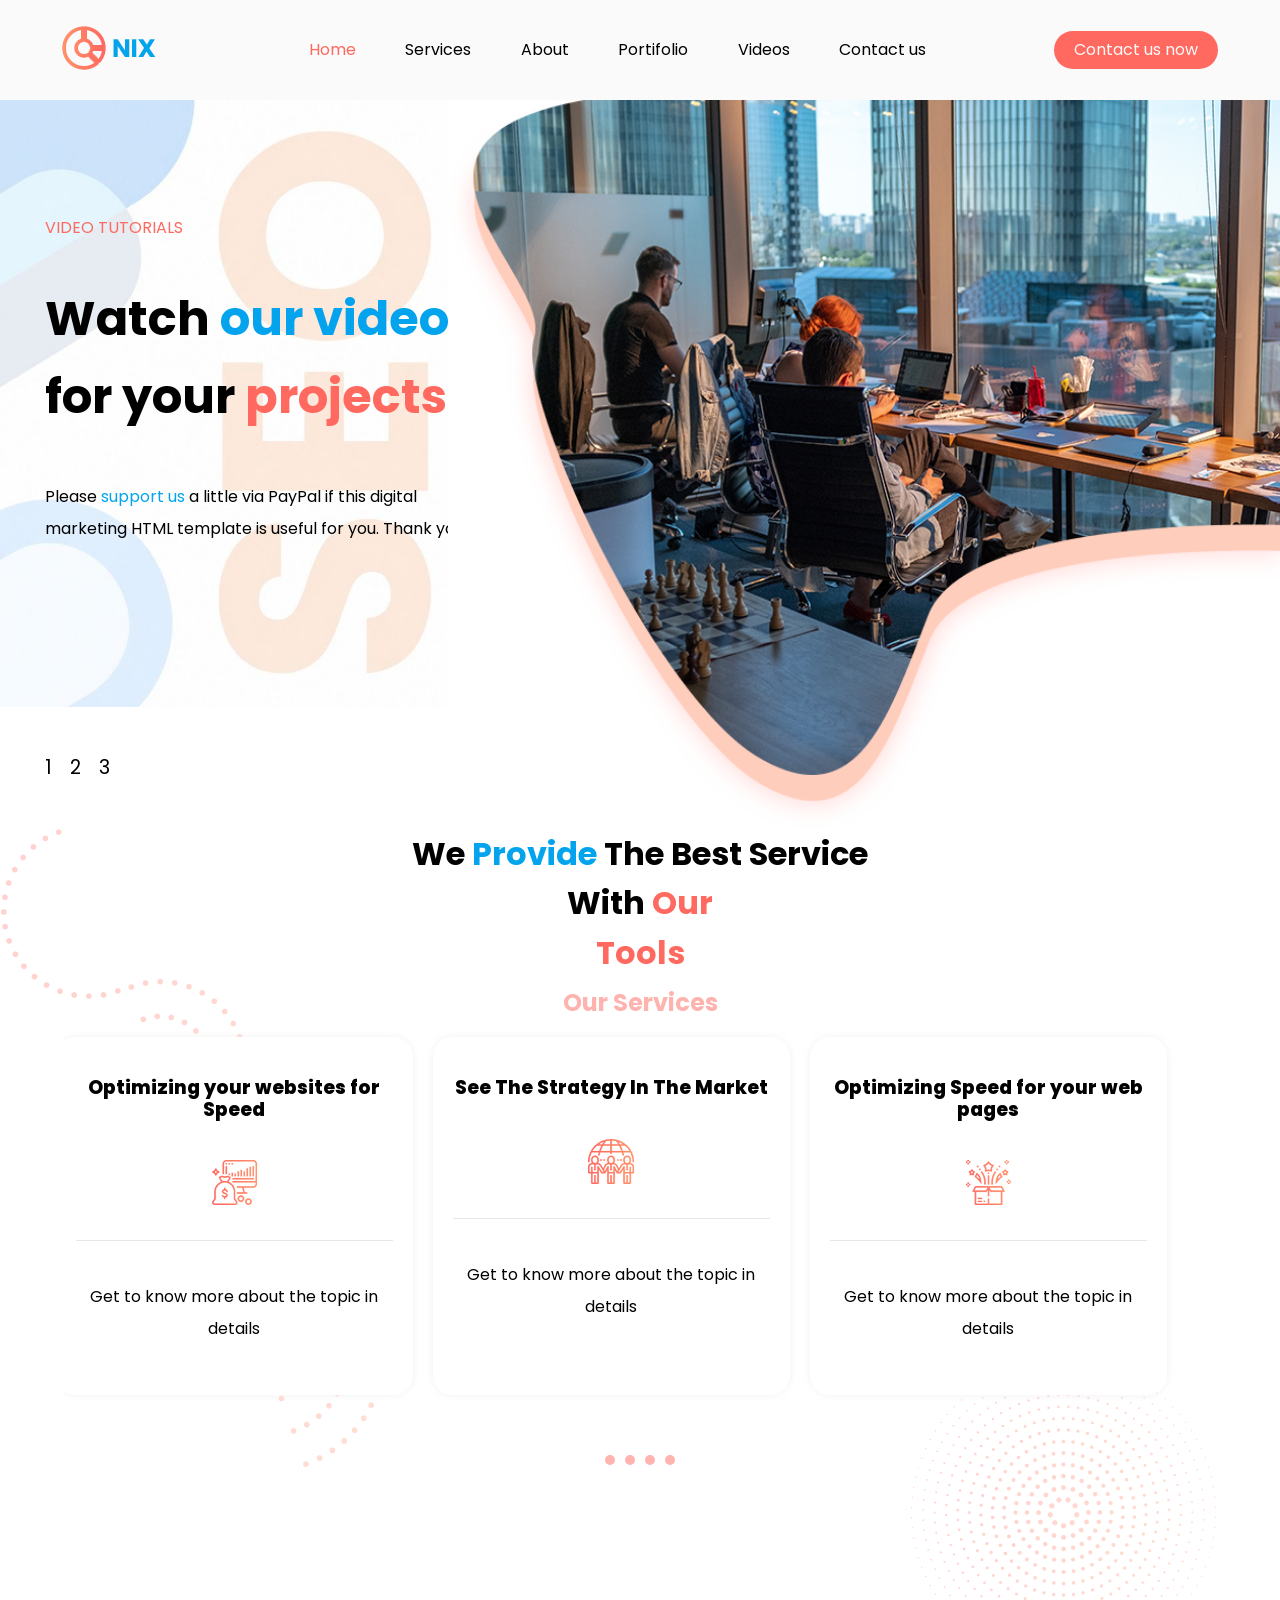
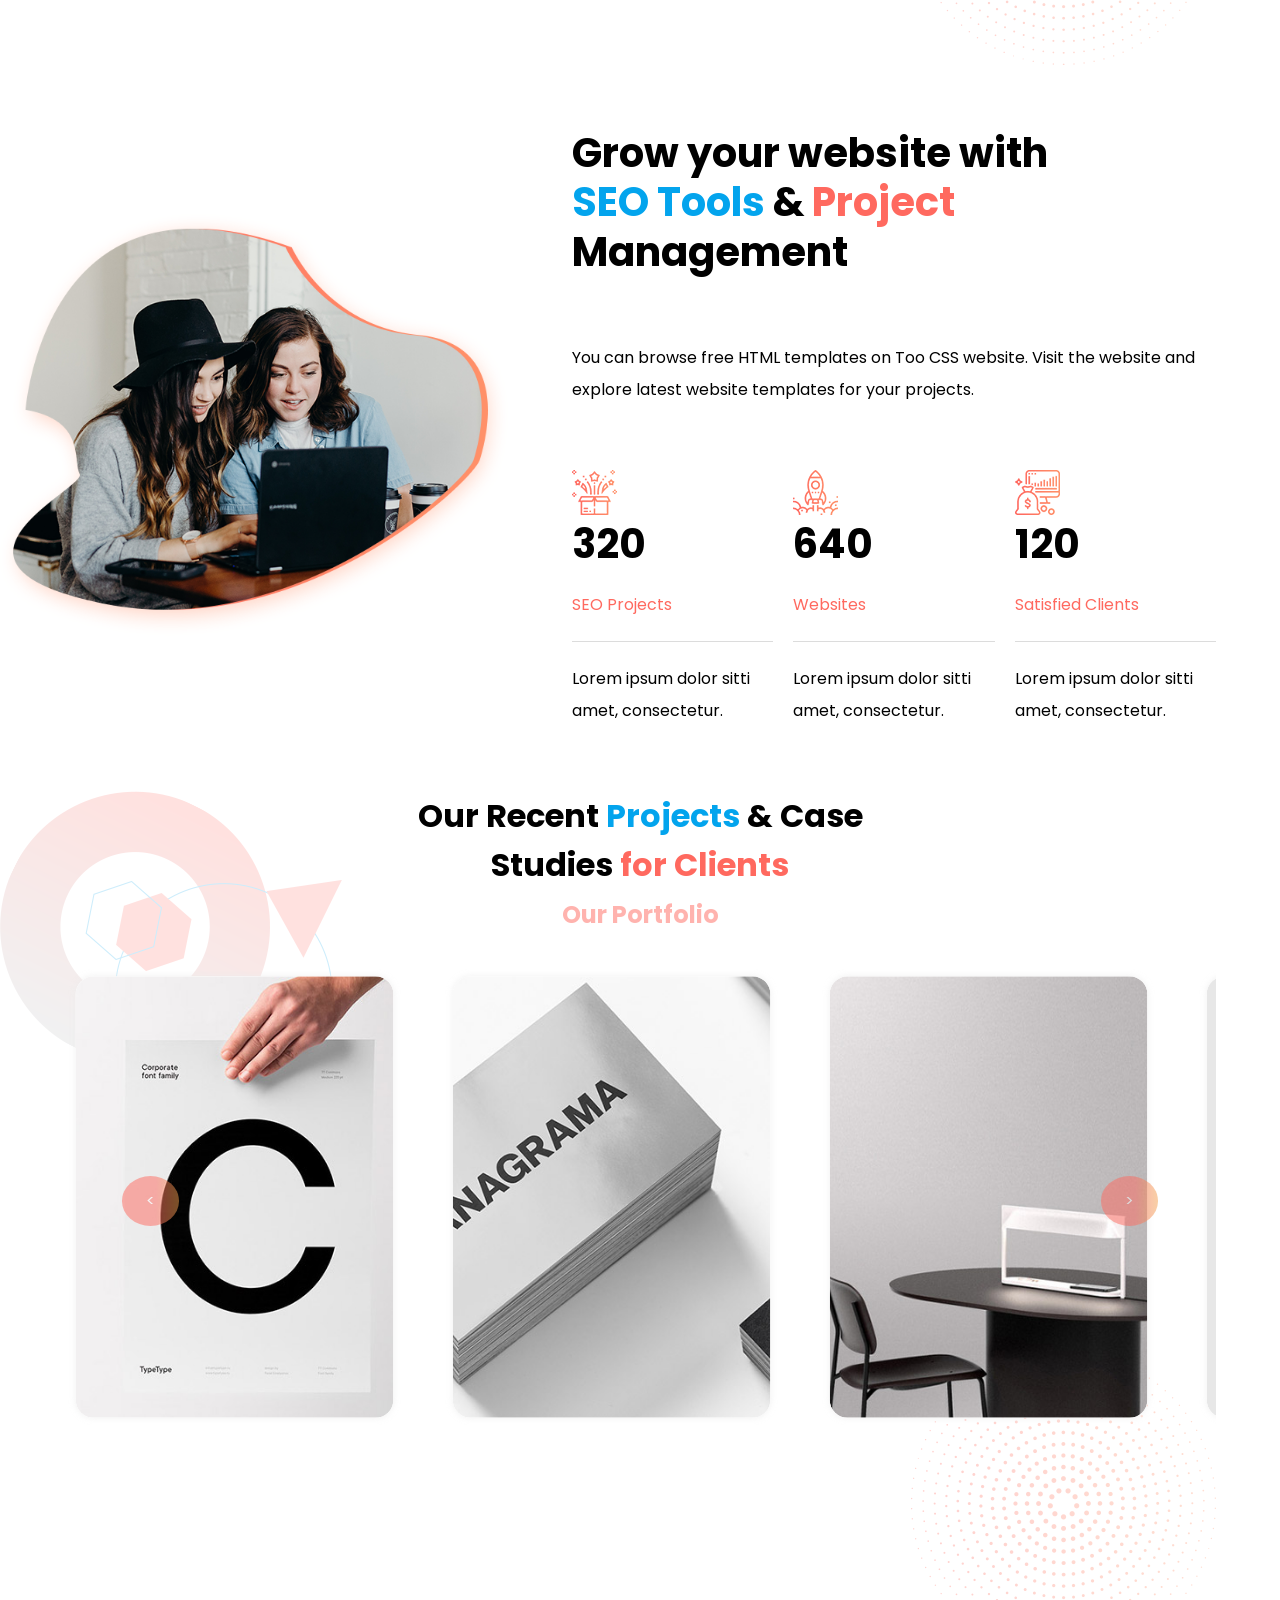
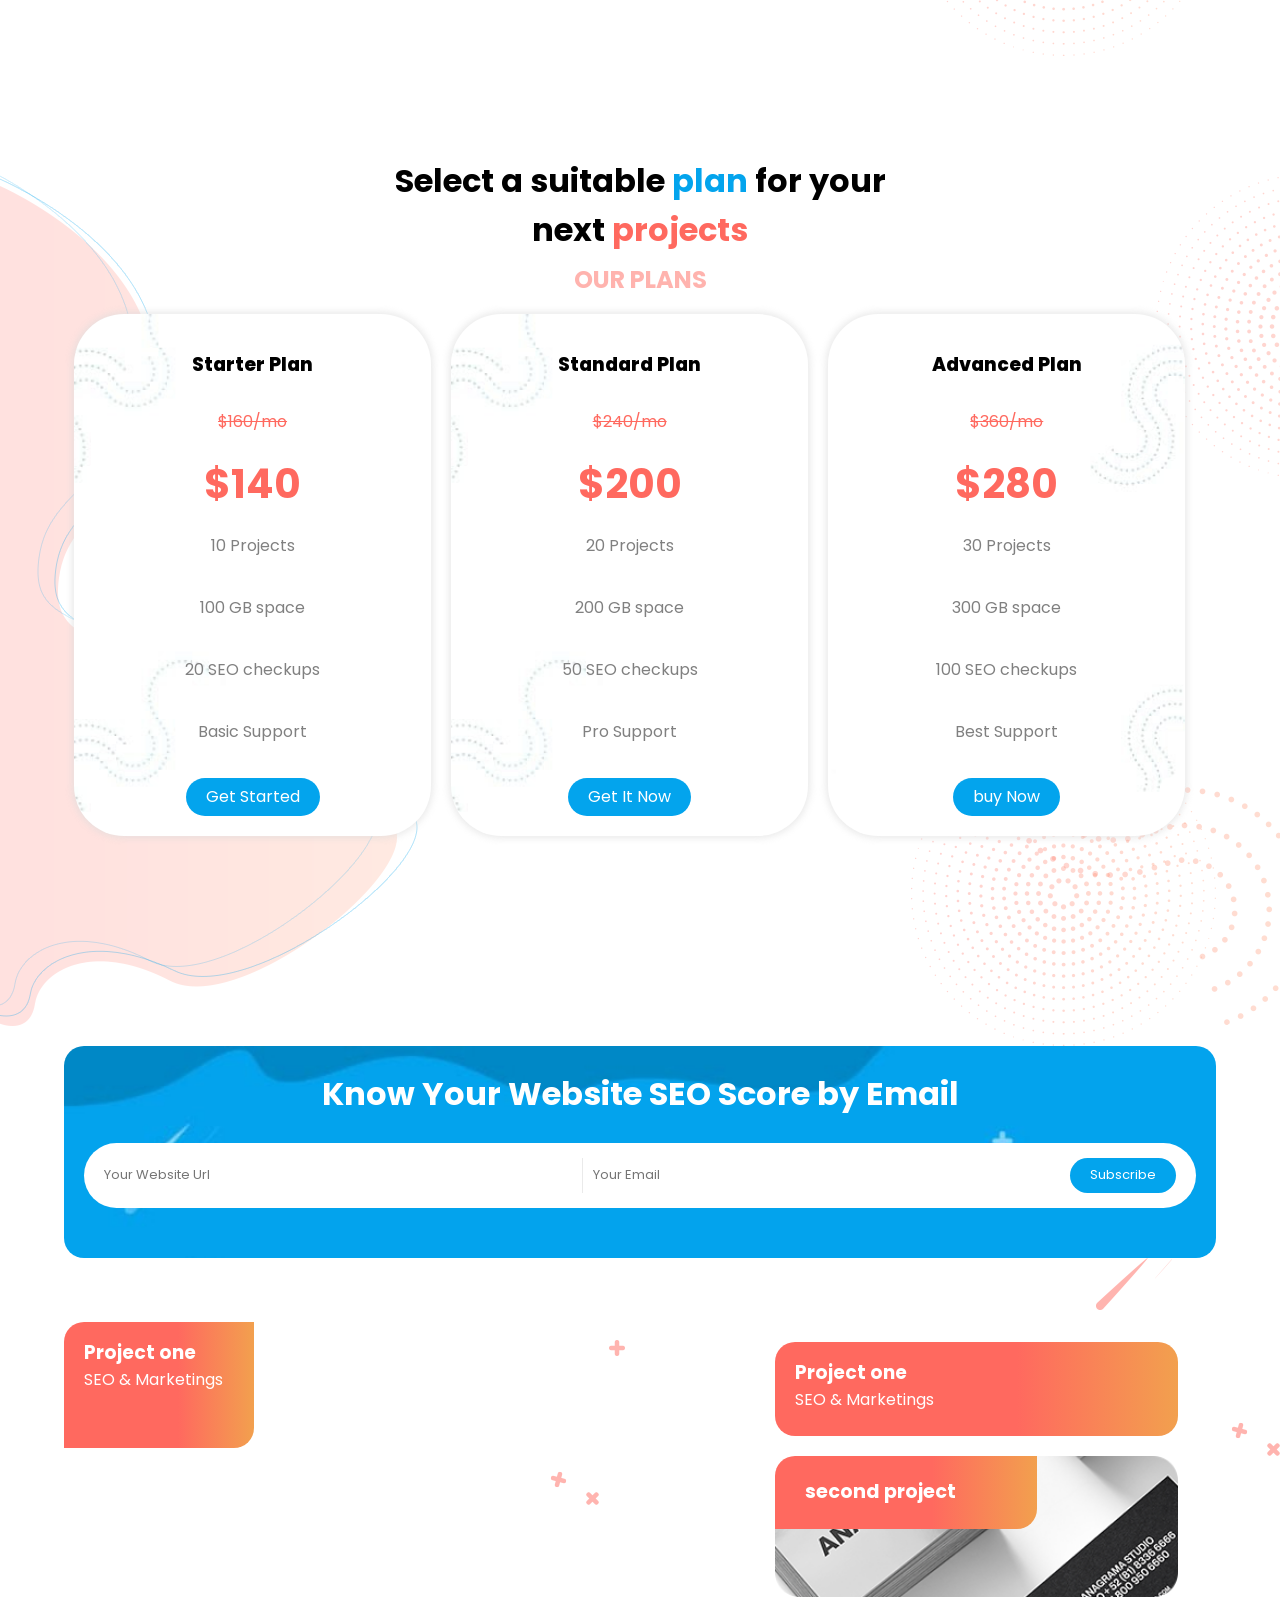
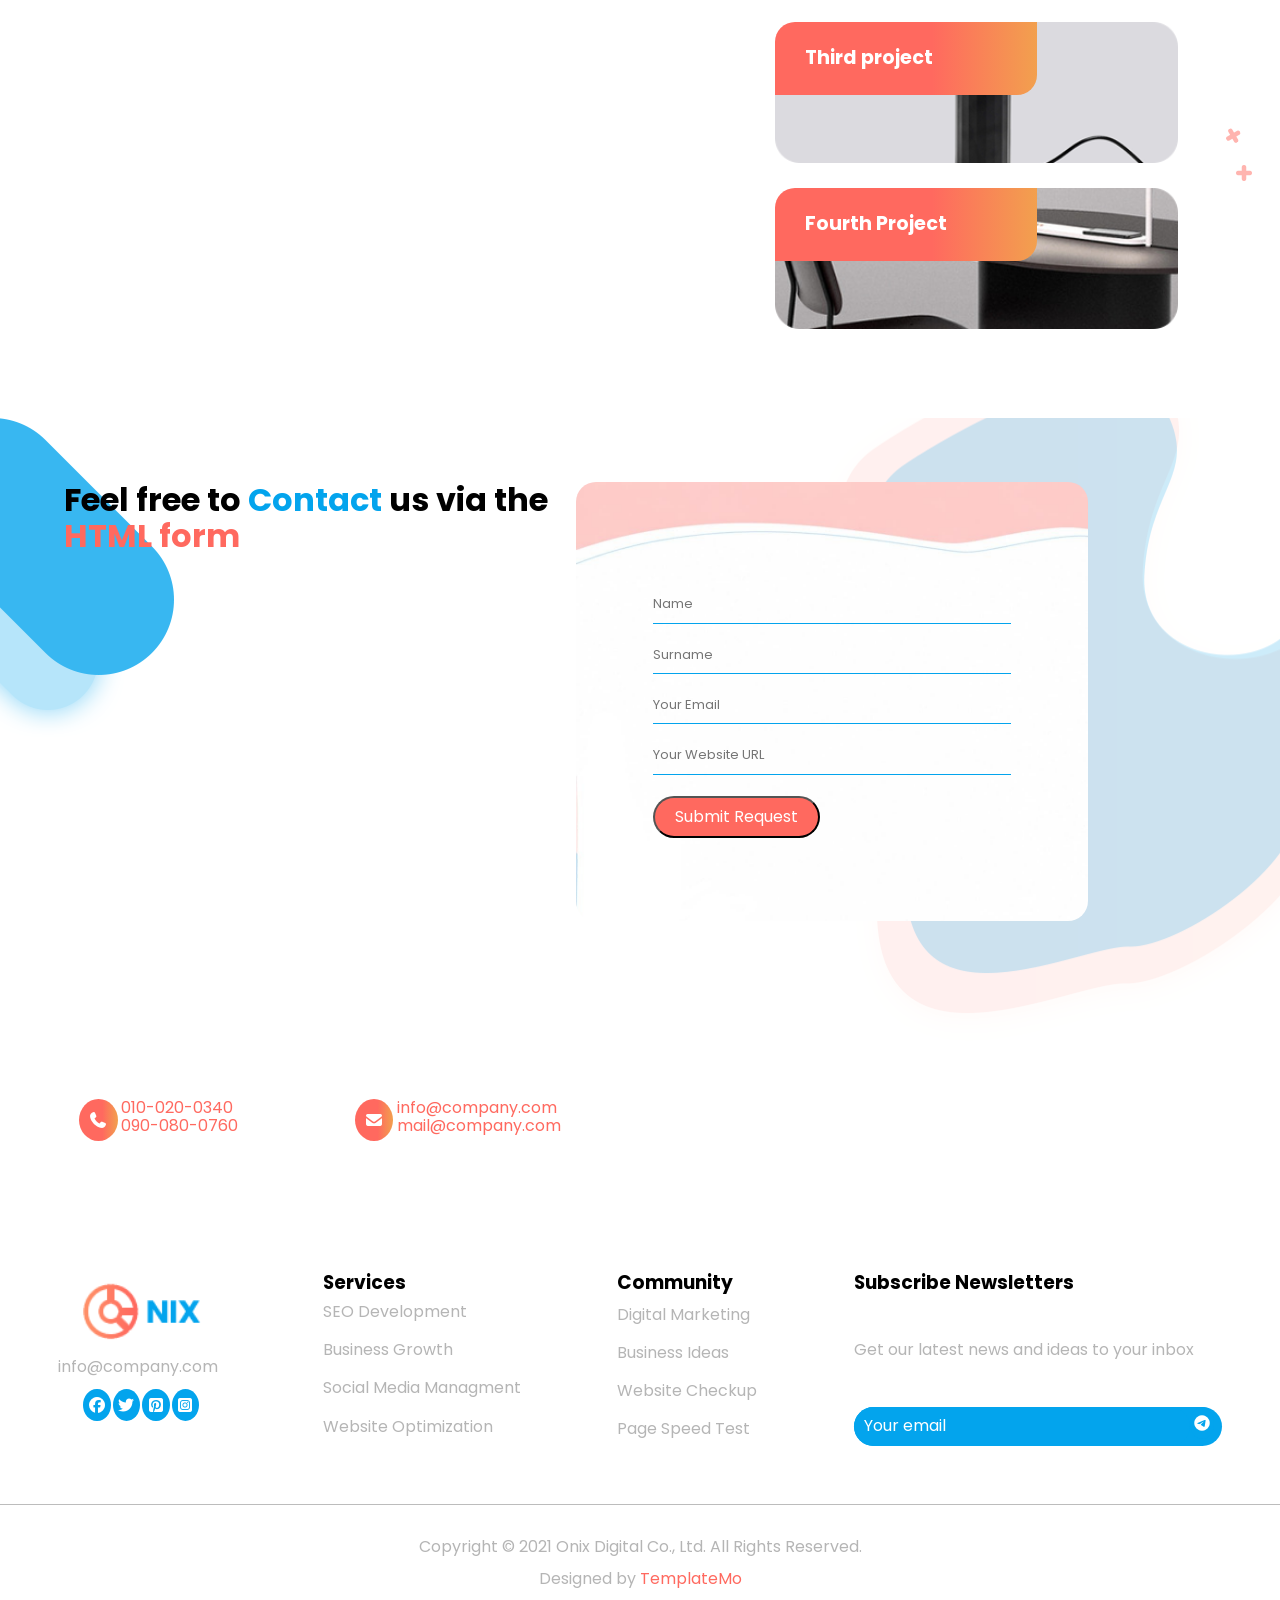
==== commit f76931a4: "Update index.html" ====
--- a/index.html
+++ b/index.html
@@ -86,7 +86,7 @@
 
 
             </div>
-            <div class="rightlanding"><img src="images/banner-right-image.png" alt=""></div>
+            <div class="rightlanding"><img src="image/banner-right-image.png" alt=""></div>
         </div>
     </HEADER>
     <section id="Services">
@@ -100,47 +100,47 @@
             <div class="slider2">
                 <div class="card">
                     <h3>Content Ideas for your next project </h3>
-                    <div class="imgg"><img src="images/service-icon-01.png" alt=""></div>
+                    <div class="imgg"><img src="image/service-icon-01.png" alt=""></div>
                     <p>Feel free to use this template for your business</p>
                 </div>
                 <div class="card">
                     <h3>Discover the digital marketing trend </h3>
-                    <div class="imgg"><img src="images/service-icon-02.png" alt=""></div>
+                    <div class="imgg"><img src="image/service-icon-02.png" alt=""></div>
                     <p>Get to know more about the topic in details</p>
                 </div>
                 <div class="card">
                     <h3>Learn More about our Guidelines </h3>
-                    <div class="imgg"><img src="images/service-icon-03.png" alt=""></div>
+                    <div class="imgg"><img src="image/service-icon-03.png" alt=""></div>
                     <p>Feel free to use this template for your business</p>
                 </div>
                 <div class="card">
                     <h3>Develop The Best Strategy for Business </h3>
-                    <div class="imgg"><img src="images/service-icon-04.png" alt=""></div>
+                    <div class="imgg"><img src="image/service-icon-04.png" alt=""></div>
                     <p>Get to know more about the topic in details</p>
                 </div>
                 <div class="card">
                     <h3>UI / UX Design and Development </h3>
-                    <div class="imgg"><img src="images/service-icon-01.png" alt=""></div>
+                    <div class="imgg"><img src="image/service-icon-01.png" alt=""></div>
                     <p>Get to know more about the topic in details</p>
                 </div>
                 <div class="card">
                     <h3>Discover & Explore our SEO Tips </h3>
-                    <div class="imgg"><img src="images/service-icon-02.png" alt=""></div>
+                    <div class="imgg"><img src="image/service-icon-02.png" alt=""></div>
                     <p>Feel free to use this template for your business</p>
                 </div>
                 <div class="card">
                     <h3>Optimizing your websites for Speed </h3>
-                    <div class="imgg"><img src="images/service-icon-03.png" alt=""></div>
+                    <div class="imgg"><img src="image/service-icon-03.png" alt=""></div>
                     <p>Get to know more about the topic in details</p>
                 </div>
                 <div class="card">
                     <h3>See The Strategy In The Market </h3>
-                    <div class="imgg"><img src="images/service-icon-04.png" alt=""></div>
+                    <div class="imgg"><img src="image/service-icon-04.png" alt=""></div>
                     <p>Get to know more about the topic in details</p>
                 </div>
                 <div class="card">
                     <h3>Optimizing Speed for your web pages </h3>
-                    <div class="imgg"><img src="images/service-icon-01.png" alt=""></div>
+                    <div class="imgg"><img src="image/service-icon-01.png" alt=""></div>
                     <p>Get to know more about the topic in details</p>
                 </div>
             </div>
@@ -153,7 +153,7 @@
         </div>
     </section>
     <div class="About" id="About">
-        <div class="imge"><img src="images/about-left-image.png" alt="notsupported"></div>
+        <div class="imge"><img src="image/about-left-image.png" alt="notsupported"></div>
         <div class="content">
             <h2>Grow your website with <br>
                 <ourspan class="coloredsec">SEO Tools</ourspan> & <span class="coloredmain">Project</span> Management
@@ -161,7 +161,7 @@
             <p>You can browse free HTML templates on Too CSS website. Visit the website and explore latest website templates for your projects.</p>
             <div class="flex">
                 <div>
-                    <img src="images/service-icon-01.png" alt="">
+                    <img src="image/service-icon-01.png" alt="">
                     <h2>320</h2>
                     <div class="coloredmain">
                         <p>SEO Projects</p>
@@ -169,7 +169,7 @@
                     <p>Lorem ipsum dolor sitti amet, consectetur.</p>
                 </div>
                 <div>
-                    <img src="images/service-icon-02.png" alt="">
+                    <img src="image/service-icon-02.png" alt="">
                     <h2>640
                     </h2>
                     <div class="coloredmain">
@@ -178,7 +178,7 @@
                     <p>Lorem ipsum dolor sitti amet, consectetur.</p>
                 </div>
                 <div>
-                    <img src="images/service-icon-03.png" alt="">
+                    <img src="image/service-icon-03.png" alt="">
                     <h2>120</h2>
                     <div class="coloredmain">
                         <p>Satisfied Clients</p>
@@ -197,74 +197,74 @@
         </div>
         <div class="cards">
             <div class="slider2">
-                <div class="card"><img src="images/portfolio-01.jpg" alt="">
+                <div class="card"><img src="image/portfolio-01.jpg" alt="">
                     <div class="hidden">
                         <h3>First Project</h3>
                         <p>Plot Pistining</p>
 
                     </div>
                 </div>
-                <div class="card"><img src="images/portfolio-02.jpg" alt="">
+                <div class="card"><img src="image/portfolio-02.jpg" alt="">
                     <div class="hidden">
                         <h3> Second Project</h3>
                         <p>SEO & Marketing</p>
                     </div>
                 </div>
-                <div class="card"><img src="images/portfolio-03.jpg" alt="">
+                <div class="card"><img src="image/portfolio-03.jpg" alt="">
                     <div class="hidden">
                         <h3> Third Project </h3>
                         <p>Space Dynamic SEO</p>
                     </div>
                 </div>
-                <div class="card"><img src="images/portfolio-04.jpg" alt="">
+                <div class="card"><img src="image/portfolio-04.jpg" alt="">
                     <div class="hidden">
                         <h3>Fourth Project </h3>
                         <P>Website Marketing</P>
                     </div>
                 </div>
-                <div class="card"><img src="images/portfolio-01.jpg" alt="">
+                <div class="card"><img src="image/portfolio-01.jpg" alt="">
                     <div class="hidden">
                         <h3> Fifth Project</h3>
                         <p>Digital Assests</p>
                     </div>
                 </div>
-                <div class="card"><img src="images/portfolio-02.jpg" alt="">
+                <div class="card"><img src="image/portfolio-02.jpg" alt="">
                     <div class="hidden">
                         <h3> 6th Project</h3>
                         <p>SEO & Marketing</p>
                     </div>
                 </div>
-                <div class="card"><img src="images/portfolio-03.jpg" alt="">
+                <div class="card"><img src="image/portfolio-03.jpg" alt="">
                     <div class="hidden">
                         <h3>7th Project</h3>
                         <p>SEO & Marketings</p>
                     </div>
                 </div>
-                <div class="card"><img src="images/portfolio-04.jpg" alt="">
+                <div class="card"><img src="image/portfolio-04.jpg" alt="">
                     <div class="hidden">
                         <h3>8th Project</h3>
                         <p>SEO & Marketings</p>
                     </div>
                 </div>
-                <div class="card"><img src="images/portfolio-01.jpg" alt="">
+                <div class="card"><img src="image/portfolio-01.jpg" alt="">
                     <div class="hidden">
                         <h3>9th Project</h3>
                         <p>SEO & Marketings</p>
                     </div>
                 </div>
-                <div class="card"><img src="images/portfolio-02.jpg" alt="">
+                <div class="card"><img src="image/portfolio-02.jpg" alt="">
                     <div class="hidden">
                         <h3> Project Ten</h3>
                         <p>SEO & Marketings</p>
                     </div>
                 </div>
-                <div class="card"><img src="images/portfolio-03.jpg" alt="">
+                <div class="card"><img src="image/portfolio-03.jpg" alt="">
                     <div class="hidden">
                         <h3> Project Eleven</h3>
                         <p>SEO & Marketings</p>
                     </div>
                 </div>
-                <div class="card"><img src="images/portfolio-04.jpg" alt="">
+                <div class="card"><img src="image/portfolio-04.jpg" alt="">
                     <div class="hidden">
                         <h3>12th Project</h3>
                         <p>SEO & Marketings</p>
@@ -357,9 +357,9 @@
                     <p>SEO & Marketings</p>
                 </div>
             </div>
-            <div class="project"><img src="images/video-thumb-02.png" alt=""></div>
-            <div class="project"><img src="images/video-thumb-03.png" alt=""></div>
-            <div class="project"><img src="images/video-thumb-04.png" alt=""></div>
+            <div class="project"><img src="image/video-thumb-02.png" alt=""></div>
+            <div class="project"><img src="image/video-thumb-03.png" alt=""></div>
+            <div class="project"><img src="image/video-thumb-04.png" alt=""></div>
 
         </div>
     </div>
